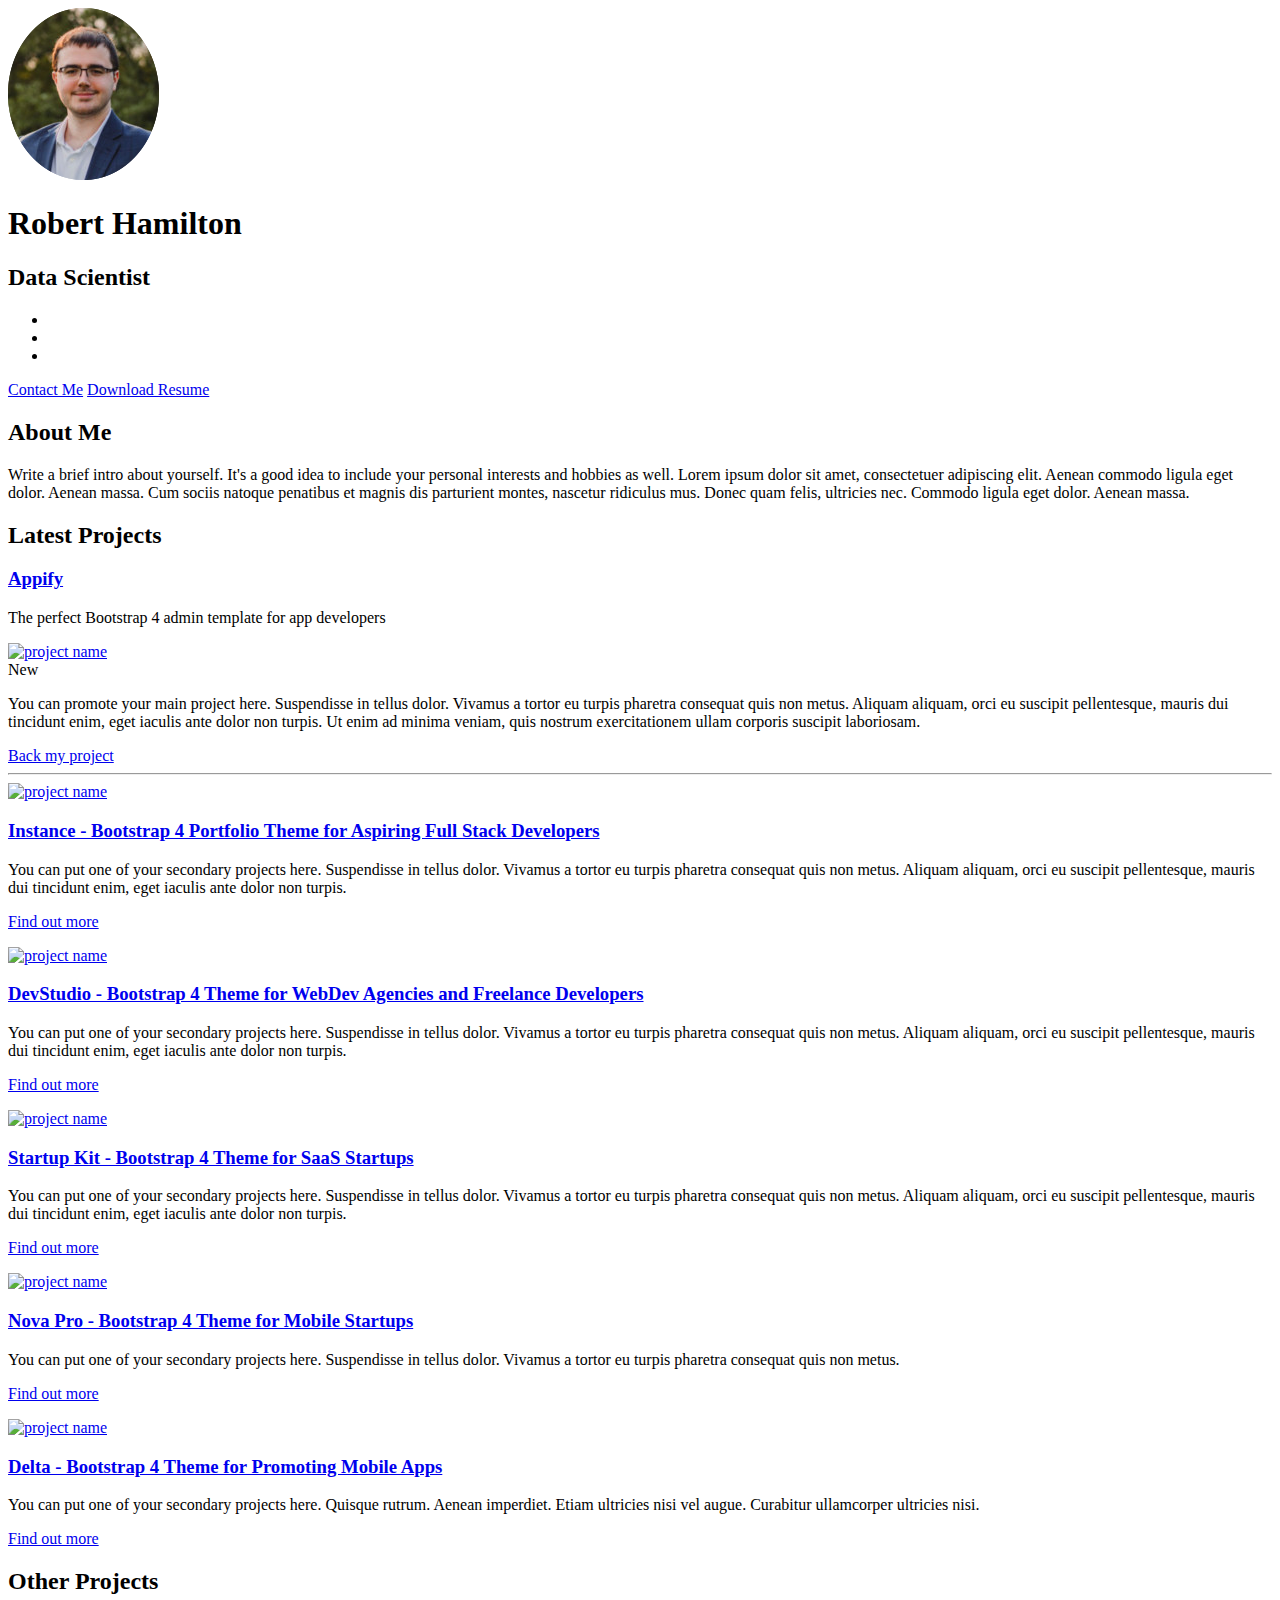
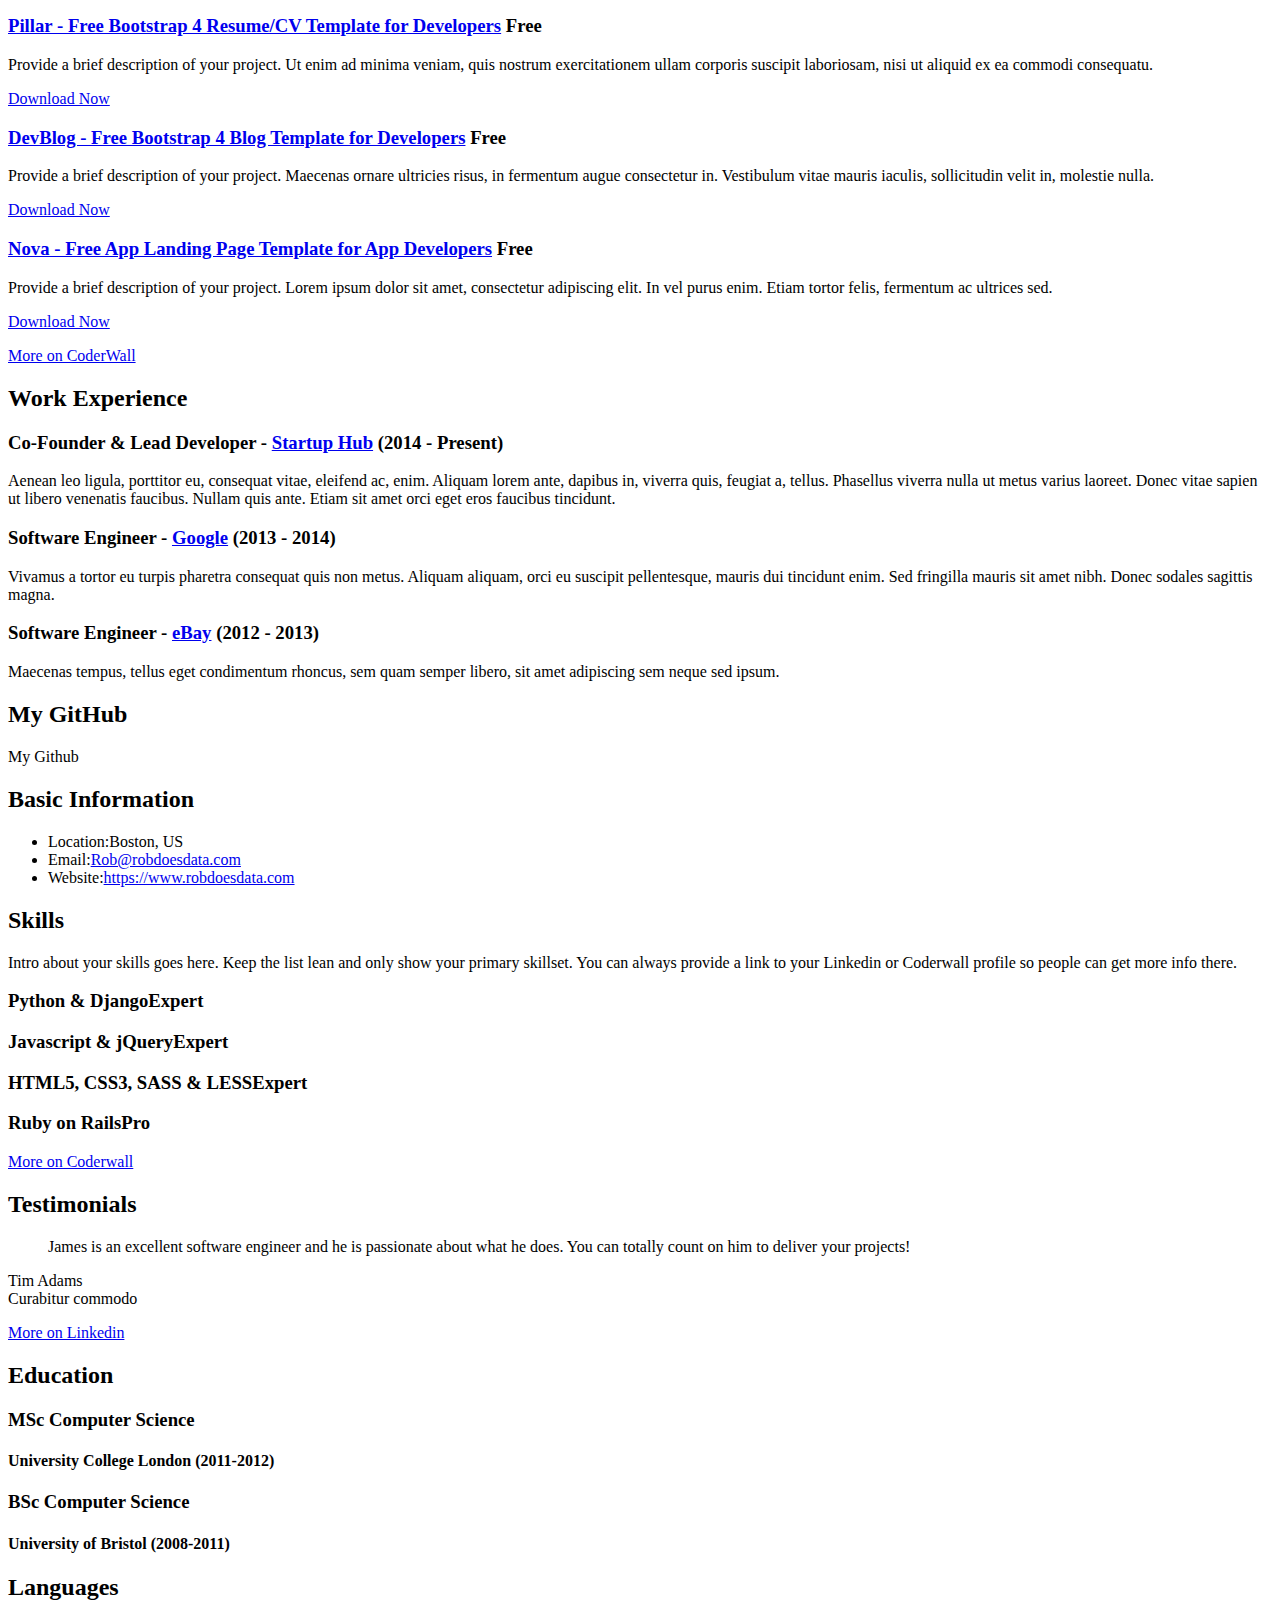
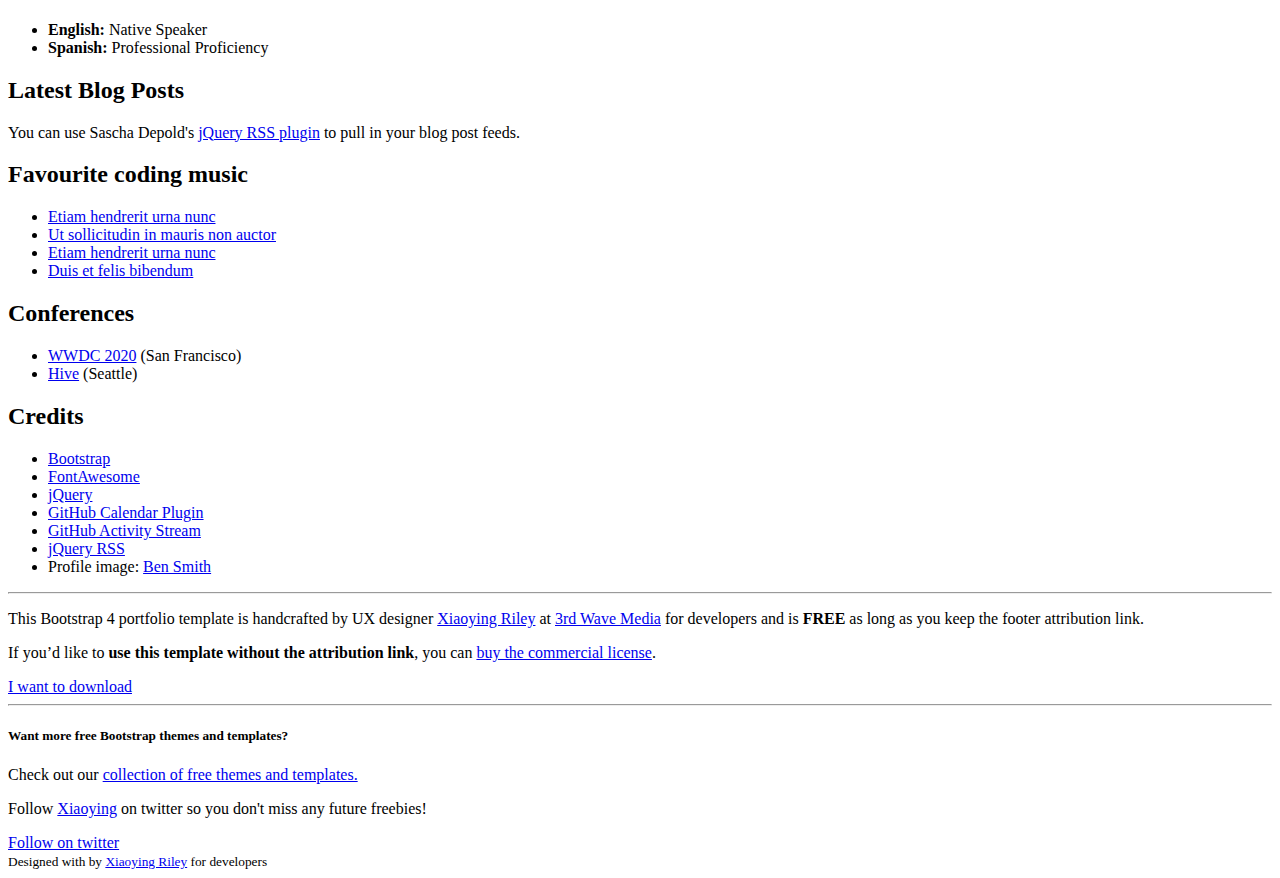
==== index.html @ 6a3f4479 "Initial Changes" ====
<!DOCTYPE html>
<html lang="en">
<head>
    <title>Rob Hamilton's Portfolio</title>
    <!-- Meta -->
    <meta charset="utf-8">
    <meta http-equiv="X-UA-Compatible" content="IE=edge">
    <meta name="viewport" content="width=device-width, initial-scale=1.0">
    <meta name="description" content="Bootstrap 4 Portfolio/Resume Theme for Developers">
    <meta name="author" content="Xiaoying Riley at 3rd Wave Media">    
    <link rel="shortcut icon" href="favicon.ico">  
    
    <link href='https://fonts.googleapis.com/css?family=Lato:300,400,300italic,400italic' rel='stylesheet' type='text/css'>
    <link href='https://fonts.googleapis.com/css?family=Montserrat:400,700' rel='stylesheet' type='text/css'> 
    
    <!-- FontAwesome JS -->
    <script defer src="assets/fontawesome/js/all.js"></script>
    
    <!-- Global CSS -->
    <link rel="stylesheet" href="assets/plugins/bootstrap/css/bootstrap.min.css">   
    
    <!-- github calendar css -->
    <link rel="stylesheet" href="assets/plugins/github-calendar/dist/github-calendar.css">
    <!-- github activity css -->    
    <link rel="stylesheet" href="https://cdnjs.cloudflare.com/ajax/libs/octicons/2.0.2/octicons.min.css">
    <link rel="stylesheet" href="assets/plugins/github-activity/github-activity-0.1.5.min.css">
    <link rel="stylesheet" href="https://cdnjs.cloudflare.com/ajax/libs/octicons/2.0.2/octicons.min.css">

    <script type="text/javascript" src="https://cdnjs.cloudflare.com/ajax/libs/mustache.js/0.7.2/mustache.min.js"></script>
    <script type="text/javascript" src="assets/plugins/github-activity/github-activity-0.1.5.min.js"></script>
    
    <!-- Theme CSS -->  
    <link id="theme-style" rel="stylesheet" href="assets/css/styles.css">
    
</head> 

<body>
    <!-- ******HEADER****** --> 
    <header class="header">
        <div class="container clearfix">                       
            <img class="profile-image img-fluid float-left" src="assets/images/profile.png" alt="Robert Hamilton" />
            <div class="profile-content float-left">
                <h1 class="name">Robert Hamilton</h1>
                <h2 class="desc">Data Scientist</h2>   
                <ul class="social list-inline">
                    <li class="list-inline-item"><a href="https://www.twitter.com/rob1ham"><i class="fab fa-twitter"></i></a></li>
                    <li class="list-inline-item"><a href="https://www.linkedin.com/in/rob1ham/"><i class="fab fa-linkedin-in"></i></a></li>
                    <li class="list-inline-item"><a href="https://github.com/Rob1Ham"><i class="fab fa-github-alt"></i></a></li>    
                    <!--<li class="list-inline-item"><a href="#"><i class="fab fa-stack-overflow"></i></a></li>   
                    <li class="list-inline-item last-item"><a href="#"><i class="fab fa-codepen"></i></a></li>     -->           
                </ul> 
            </div><!--//profile-->
            <a class="btn btn-cta-primary float-right" href="https://themes.3rdwavemedia.com/" target="_blank"><i class="fas fa-paper-plane"></i> Contact Me</a>              
            <a class="btn btn-cta-secondary btn-download float-right" href="https://themes.3rdwavemedia.com/bootstrap-templates/resume/free-bootstrap-portfolio-theme-for-web-developers/" target="_blank"><i class="fas fa-download"></i> Download Resume</a>
        </div><!--//container-->
    </header><!--//header-->
    
    <div class="container sections-wrapper">
        <div class="row">
            <div class="primary col-lg-8 col-12">
                <section class="about section">
                    <div class="section-inner">
                        <h2 class="heading">About Me</h2>
                        <div class="content">
                            <p>Write a brief intro about yourself. It's a good idea to include your personal interests and hobbies as well. Lorem ipsum dolor sit amet, consectetuer adipiscing elit. Aenean commodo ligula eget dolor. Aenean massa. Cum sociis natoque penatibus et magnis dis parturient montes, nascetur ridiculus mus. Donec quam felis, ultricies nec. Commodo ligula eget dolor. Aenean massa.</p>
                         
                        </div><!--//content-->
                    </div><!--//section-inner-->                 
                </section><!--//section-->
    
               <section class="latest section">
                    <div class="section-inner">
                        <h2 class="heading">Latest Projects</h2>
                        <div class="content">    
                                               
                            <div class="item featured text-center">
                                <h3 class="title"><a href="https://themes.3rdwavemedia.com/bootstrap-templates/product/appify-bootstrap-4-admin-template-for-app-developers/" target="_blank">Appify</a></h3>
                                <p class="summary">The perfect Bootstrap 4 admin template for app developers</p>
                                <div class="featured-image has-ribbon">
                                    <a href="https://themes.3rdwavemedia.com/bootstrap-templates/product/appify-bootstrap-4-admin-template-for-app-developers/" target="_blank">
                                    <img class="img-fluid project-image" src="assets/images/projects/project-featured.jpg" alt="project name" />
                                    </a>
                                    <div class="ribbon">
                                        <div class="text">New</div>
                                    </div>
                                </div>
                                    
                                <div class="desc text-left">                                    
                                    <p>You can promote your main project here. Suspendisse in tellus dolor. Vivamus a tortor eu turpis pharetra consequat quis non metus. Aliquam aliquam, orci eu suscipit pellentesque, mauris dui tincidunt enim, eget iaculis ante dolor non turpis. Ut enim ad minima veniam, quis nostrum exercitationem ullam corporis suscipit laboriosam.</p>
                                </div><!--//desc-->         
                                <a class="btn btn-cta-secondary" href="https://themes.3rdwavemedia.com/bootstrap-templates/startup/velocity-bootstrap-theme-for-startup-products/" target="_blank"><i class="fas fa-thumbs-up"></i> Back my project</a>                 
                            </div><!--//item-->
                            <hr class="divider" />
                            <div class="item row">
                                <a class="col-md-4 col-12" href="https://themes.3rdwavemedia.com/bootstrap-templates/resume/instance-bootstrap-portfolio-theme-for-developers/" target="_blank">
                                <img class="img-fluid project-image" src="assets/images/projects/project-1.png" alt="project name" />
                                </a>
                                <div class="desc col-md-8 col-12">
                                    <h3 class="title"><a href="https://themes.3rdwavemedia.com/bootstrap-templates/resume/instance-bootstrap-portfolio-theme-for-developers/" target="_blank">Instance - Bootstrap 4 Portfolio Theme for Aspiring Full Stack Developers</a></h3>
                                    <p class="mb-2">You can put one of your secondary projects here. Suspendisse in tellus dolor. Vivamus a tortor eu turpis pharetra consequat quis non metus. Aliquam aliquam, orci eu suscipit pellentesque, mauris dui tincidunt enim, eget iaculis ante dolor non turpis.</p>
                                    <p><a class="more-link" href="https://themes.3rdwavemedia.com/bootstrap-templates/resume/instance-bootstrap-portfolio-theme-for-developers/" target="_blank"><i class="fas fa-external-link-alt"></i>Find out more</a></p>
                                </div><!--//desc-->                          
                            </div><!--//item-->
                            
                            <div class="item row">
                                <a class="col-md-4 col-12" href="https://themes.3rdwavemedia.com/bootstrap-templates/startup/devstudio-bootstrap-theme-for-web-development-agencies-and-developers/" target="_blank">
                                <img class="img-fluid project-image" src="assets/images/projects/project-2.png" alt="project name" />
                                </a>
                                <div class="desc col-md-8 col-12">
                                    <h3 class="title"><a href="https://themes.3rdwavemedia.com/bootstrap-templates/startup/devstudio-bootstrap-theme-for-web-development-agencies-and-developers/" target="_blank">DevStudio - Bootstrap 4 Theme for WebDev Agencies and Freelance Developers</a></h3>
                                    <p class="mb-2">You can put one of your secondary projects here. Suspendisse in tellus dolor. Vivamus a tortor eu turpis pharetra consequat quis non metus. Aliquam aliquam, orci eu suscipit pellentesque, mauris dui tincidunt enim, eget iaculis ante dolor non turpis.</p>
                                    <p><a class="more-link" href="https://themes.3rdwavemedia.com/bootstrap-templates/startup/devstudio-bootstrap-theme-for-web-development-agencies-and-developers/" target="_blank"><i class="fas fa-external-link-alt"></i>Find out more</a></p>
                                </div><!--//desc-->                          
                            </div><!--//item-->
                            
                             <div class="item row">
                                <a class="col-md-4 col-12" href="https://themes.3rdwavemedia.com/bootstrap-templates/startup/startupkit-bootstrap-theme-for-saas-startups/" target="_blank">
                                <img class="img-fluid project-image" src="assets/images/projects/project-3.png" alt="project name" />
                                </a>
                                <div class="desc col-md-8 col-12">
                                    <h3 class="title"><a href="https://themes.3rdwavemedia.com/bootstrap-templates/startup/startupkit-bootstrap-theme-for-saas-startups/" target="_blank">Startup Kit - Bootstrap 4 Theme for SaaS Startups</a></h3>
                                    <p class="mb-2">You can put one of your secondary projects here. Suspendisse in tellus dolor. Vivamus a tortor eu turpis pharetra consequat quis non metus. Aliquam aliquam, orci eu suscipit pellentesque, mauris dui tincidunt enim, eget iaculis ante dolor non turpis.</p>
                                    <p><a class="more-link" href="https://themes.3rdwavemedia.com/bootstrap-templates/startup/startupkit-bootstrap-theme-for-saas-startups/" target="_blank"><i class="fas fa-external-link-alt"></i>Find out more</a></p>
                                </div><!--//desc-->                          
                            </div><!--//item-->
                            
                            <div class="item row">
                                <a class="col-md-4 col-12" href="https://themes.3rdwavemedia.com/bootstrap-templates/startup/bootstrap-template-for-mobile-apps-nova-pro/" target="_blank">
                                <img class="img-fluid project-image" src="assets/images/projects/project-4.png" alt="project name" />
                                </a>
                                <div class="desc col-md-8 col-12">
                                    <h3 class="title"><a href="https://themes.3rdwavemedia.com/bootstrap-templates/startup/bootstrap-template-for-mobile-apps-nova-pro/" target="_blank">Nova Pro - Bootstrap 4 Theme for Mobile Startups</a></h3>
                                    <p class="mb-2">You can put one of your secondary projects here. Suspendisse in tellus dolor. Vivamus a tortor eu turpis pharetra consequat quis non metus.</p>
                                    <p><a class="more-link" href="https://themes.3rdwavemedia.com/bootstrap-templates/startup/bootstrap-template-for-mobile-apps-nova-pro/" target="_blank"><i class="fas fa-external-link-alt"></i>Find out more</a></p>
                                </div><!--//desc-->                          
                            </div><!--//item-->                            
                            <div class="item row">
                                <a class="col-md-4 col-12" href="https://themes.3rdwavemedia.com/bootstrap-templates/startup/delta-bootstrap-theme-for-mobile-apps/" target="_blank">
                                <img class="img-fluid project-image" src="assets/images/projects/project-5.png" alt="project name" />
                                </a>
                                <div class="desc col-md-8 col-12">
                                    <h3 class="title"><a href="https://themes.3rdwavemedia.com/bootstrap-templates/startup/delta-bootstrap-theme-for-mobile-apps/" target="_blank">Delta - Bootstrap 4 Theme for Promoting Mobile Apps</a></h3>
                                    <p class="mb-2"> You can put one of your secondary projects here. Quisque rutrum. Aenean imperdiet. Etiam ultricies nisi vel augue. Curabitur ullamcorper ultricies nisi.</p>
                                    <p><a class="more-link" href="https://themes.3rdwavemedia.com/bootstrap-templates/startup/delta-bootstrap-theme-for-mobile-apps/" target="_blank"><i class="fas fa-external-link-alt"></i>Find out more</a></p>
                                </div><!--//desc-->                          
                            </div><!--//item-->
                            
                        </div><!--//content-->  
                    </div><!--//section-inner-->                
                </section><!--//section-->
                
                <section class="projects section">
                    <div class="section-inner">
                        <h2 class="heading">Other Projects</h2>
                        <div class="content">
                            <div class="item">
                                <h3 class="title"><a href="https://themes.3rdwavemedia.com/bootstrap-templates/resume/free-bootstrap4-resume-cv-template-for-developers-pillar/" target="_blank">Pillar - Free Bootstrap 4 Resume/CV Template for Developers</a> <span class="badge badge-theme">Free</span></h3>
                                <p class="summary">Provide a brief description of your project. Ut enim ad minima veniam, quis nostrum exercitationem ullam corporis suscipit laboriosam, nisi ut aliquid ex ea commodi consequatu.</p>
                                <p><a class="more-link" href="https://themes.3rdwavemedia.com/bootstrap-templates/resume/free-bootstrap4-resume-cv-template-for-developers-pillar/" target="_blank"><i class="fas fa-external-link-alt"></i>Download Now</a></p>
                            </div><!--//item-->
                            <div class="item">
                                <h3 class="title"><a href="https://themes.3rdwavemedia.com/bootstrap-templates/speciality/devblog-free-bootstrap-4-blog-template-for-developers/" target="_blank">DevBlog - Free Bootstrap 4 Blog Template for Developers</a> <span class="badge badge-theme">Free</span></h3>
                                <p class="summary">Provide a brief description of your project. Maecenas ornare ultricies risus, in fermentum augue consectetur in. Vestibulum vitae mauris iaculis, sollicitudin velit in, molestie nulla. </p>
                                <p><a class="more-link" href="https://themes.3rdwavemedia.com/bootstrap-templates/speciality/devblog-free-bootstrap-4-blog-template-for-developers/" target="_blank"><i class="fas fa-external-link-alt"></i>Download Now</a></p>
                            </div><!--//item-->
                            <div class="item">
                                <h3 class="title"><a href="https://themes.3rdwavemedia.com/bootstrap-templates/startup/nova-bootstrap-landing-page-template-for-mobile-apps/" target="_blank">Nova - Free App Landing Page Template for App Developers</a> <span class="badge badge-theme">Free</span></h3>
                                <p class="summary">Provide a brief description of your project. Lorem ipsum dolor sit amet, consectetur adipiscing elit. In vel purus enim. Etiam tortor felis, fermentum ac ultrices sed.</p>
                                <p><a class="more-link" href="https://themes.3rdwavemedia.com/bootstrap-templates/startup/nova-bootstrap-landing-page-template-for-mobile-apps/" target="_blank"><i class="fas fa-external-link-alt"></i>Download Now</a></p>
                            </div><!--//item-->
                            
                            <a class="btn btn-cta-secondary" href="#">More on CoderWall <i class="fas fa-chevron-right"></i></a>
                            
                        </div><!--//content-->  
                    </div><!--//section-inner-->                 
                </section><!--//section-->
                
                <section class="experience section">
                    <div class="section-inner">
                        <h2 class="heading">Work Experience</h2>
                        <div class="content">
                            <div class="item">
                                <h3 class="title">Co-Founder & Lead Developer - <span class="place"><a href="#">Startup Hub</a></span> <span class="year">(2014 - Present)</span></h3>
                                <p>Aenean leo ligula, porttitor eu, consequat vitae, eleifend ac, enim. Aliquam lorem ante, dapibus in, viverra quis, feugiat a, tellus. Phasellus viverra nulla ut metus varius laoreet. Donec vitae sapien ut libero venenatis faucibus. Nullam quis ante. Etiam sit amet orci eget eros faucibus tincidunt.</p>
                            </div><!--//item-->
                            <div class="item">
                                <h3 class="title">Software Engineer - <span class="place"><a href="#">Google</a></span> <span class="year">(2013 - 2014)</span></h3>
                                <p>Vivamus a tortor eu turpis pharetra consequat quis non metus. Aliquam aliquam, orci eu suscipit pellentesque, mauris dui tincidunt enim. Sed fringilla mauris sit amet nibh. Donec sodales sagittis magna.</p>
                            </div><!--//item-->
                            
                            <div class="item">
                                <h3 class="title">Software Engineer - <span class="place"><a href="#">eBay</a></span> <span class="year">(2012 - 2013)</span></h3>
                                <p>Maecenas tempus, tellus eget condimentum rhoncus, sem quam semper libero, sit amet adipiscing sem neque sed ipsum.</p>
                            </div><!--//item-->
                            
                        </div><!--//content-->  
                    </div><!--//section-inner-->                 
                </section><!--//section-->
                <section class="github section">
                    <div class="section-inner">
                        <h2 class="heading">My GitHub</h2>
                        <p>My Github 
                        
                        <div id="github-graph" class="github-graph">

                        </div><!--//github-graph-->

                        <div id="ghfeed" class="ghfeed">
                        </div><!--//ghfeed-->
                        
                    </div><!--//secton-inner-->
                </section><!--//section-->
            </div><!--//primary-->
            <div class="secondary col-lg-4 col-12">
                 <aside class="info aside section">
                    <div class="section-inner">
                        <h2 class="heading sr-only">Basic Information</h2>
                        <div class="content">
                            <ul class="list-unstyled">
                                <li><i class="fas fa-map-marker-alt"></i><span class="sr-only">Location:</span>Boston, US</li>
                                <li><i class="fas fa-envelope"></i><span class="sr-only">Email:</span><a href="Rob@robdoesdata.com">Rob@robdoesdata.com</a></li>
                                <li><i class="fas fa-link"></i><span class="sr-only">Website:</span><a href="https://www.robdoesdata.com">https://www.robdoesdata.com</a></li>
                            </ul>
                        </div><!--//content-->  
                    </div><!--//section-inner-->                 
                </aside><!--//aside-->
                
                <aside class="skills aside section">
                    <div class="section-inner">
                        <h2 class="heading">Skills</h2>
                        <div class="content">
                            <p class="intro">
                                Intro about your skills goes here. Keep the list lean and only show your primary skillset. You can always provide a link to your Linkedin or Coderwall profile so people can get more info there.</p>
                            
                            <div class="skillset">
                               
                                <div class="item">
                                    <h3 class="level-title">Python &amp; Django<span class="level-label" data-toggle="tooltip" data-placement="left" data-animation="true" title="You can use the tooltip to explain more about your skill level..."><i class="fas fa-info-circle"></i>Expert</span></h3>
                                    <div class="level-bar">
                                        <div class="level-bar-inner" data-level="96%">
                                        </div>                                      
                                    </div><!--//level-bar-->                                 
                                </div><!--//item-->
                                
                                <div class="item">
                                    <h3 class="level-title">Javascript &amp; jQuery<span class="level-label" data-toggle="tooltip" data-placement="left" data-animation="true" title="You can use the tooltip to explain more about your skill level..."><i class="fas fa-info-circle"></i>Expert</span></h3>
                                    <div class="level-bar">
                                        <div class="level-bar-inner" data-level="96%">
                                        </div>                                      
                                    </div><!--//level-bar-->                                 
                                </div><!--//item-->
                                
                                <div class="item">
                                    <h3 class="level-title">HTML5, CSS3, SASS &amp; LESS<span class="level-label" data-toggle="tooltip" data-placement="left" data-animation="true" title="You can use the tooltip to explain more about your skill level..."><i class="fas fa-info-circle"></i>Expert</span></h3>
                                    <div class="level-bar">
                                        <div class="level-bar-inner" data-level="96%">
                                        </div>                                      
                                    </div><!--//level-bar-->                                 
                                </div><!--//item-->
                                
                                <div class="item">
                                    <h3 class="level-title">Ruby on Rails<span class="level-label" data-toggle="tooltip" data-placement="left" data-animation="true" title="You can use the tooltip to explain more about your skill level..."><i class="fas fa-info-circle"></i>Pro</span></h3>
                                    <div class="level-bar">
                                        <div class="level-bar-inner" data-level="85%">
                                        </div>                                      
                                    </div><!--//level-bar-->                                 
                                </div><!--//item-->
                                
                                <p><a class="more-link" href="#"><i class="fas fa-external-link-alt"></i>More on Coderwall</a></p> 
                            </div>              
                        </div><!--//content-->  
                    </div><!--//section-inner-->                 
                </aside><!--//section-->
                
                <aside class="testimonials aside section">
                    <div class="section-inner">
                        <h2 class="heading">Testimonials</h2>
                        <div class="content">
                            <div class="item">
                                <blockquote class="quote">                                  
                                    <p><i class="fas fa-quote-left"></i>James is an excellent software engineer and he is passionate about what he does. You can totally count on him to deliver your projects!</p>
                                </blockquote>                
                                <p class="source"><span class="name">Tim Adams</span><br /><span class="title">Curabitur commodo</span></p>                                                             
                            </div><!--//item-->
                            
                            <p><a class="more-link" href="#"><i class="fas fa-external-link-alt"></i>More on Linkedin</a></p> 
                            
                        </div><!--//content-->
                    </div><!--//section-inner-->
                </aside><!--//section-->
                
                <aside class="education aside section">
                    <div class="section-inner">
                        <h2 class="heading">Education</h2>
                        <div class="content">
                            <div class="item">                      
                                <h3 class="title"><i class="fas fa-graduation-cap"></i> MSc Computer Science</h3>
                                <h4 class="university">University College London <span class="year">(2011-2012)</span></h4>
                            </div><!--//item-->
                            <div class="item">
                                <h3 class="title"><i class="fas fa-graduation-cap"></i> BSc Computer Science</h3>
                                <h4 class="university">University of Bristol <span class="year">(2008-2011)</span></h4>
                            </div><!--//item-->
                        </div><!--//content-->
                    </div><!--//section-inner-->
                </aside><!--//section-->
                            
                <aside class="languages aside section">
                    <div class="section-inner">
                        <h2 class="heading">Languages</h2>
                        <div class="content">
                            <ul class="list-unstyled">
                                <li class="item">
                                    <span class="title"><strong>English:</strong></span>
                                    <span class="level">Native Speaker <br class="visible-xs"/><i class="fas fa-star"></i> <i class="fas fa-star"></i> <i class="fas fa-star"></i> <i class="fas fa-star"></i> <i class="fas fa-star"></i> </span>
                                </li><!--//item-->
                                <li class="item">
                                    <span class="title"><strong>Spanish:</strong></span>
                                    <span class="level">Professional Proficiency <br class="visible-sm visible-xs"/><i class="fas fa-star"></i> <i class="fas fa-star"></i> <i class="fas fa-star"></i> <i class="fas fa-star-half"></i></span>
                                </li><!--//item-->
                            </ul>
                        </div><!--//content-->
                    </div><!--//section-inner-->
                </aside><!--//section-->
                
                <aside class="blog aside section">
                    <div class="section-inner">
                        <h2 class="heading">Latest Blog Posts</h2>
                        <p>You can use Sascha Depold's <a href="https://github.com/sdepold/jquery-rss" target="_blank">jQuery RSS plugin</a> to pull in your blog post feeds.</p>
                        <div id="rss-feeds" class="content">

                        </div><!--//content-->
                    </div><!--//section-inner-->
                </aside><!--//section-->
                
                <aside class="list music aside section">
                    <div class="section-inner">
                        <h2 class="heading">Favourite coding music</h2>
                        <div class="content">
                            <ul class="list-unstyled">
                                <li><i class="fas fa-headphones"></i> <a href="#">Etiam hendrerit urna nunc</a></li>
                                <li><i class="fas fa-headphones"></i> <a href="#">Ut sollicitudin in mauris non auctor</a></li>
                                <li><i class="fas fa-headphones"></i> <a href="#">Etiam hendrerit urna nunc</a></li>
                                <li><i class="fas fa-headphones"></i> <a href="#">Duis et felis bibendum</a></li>
                            </ul>
                        </div><!--//content-->
                    </div><!--//section-inner-->
                </aside><!--//section-->
                
                <aside class="list conferences aside section">
                    <div class="section-inner">
                        <h2 class="heading">Conferences</h2>
                        <div class="content">
                            <ul class="list-unstyled">
                                <li><i class="far fa-calendar-alt"></i> <a href="#" target="_blank">WWDC 2020</a> (San Francisco)</li>
                                <li><i class="far fa-calendar-alt"></i> <a href="#">Hive</a> (Seattle)</li>
                            </ul>
                        </div><!--//content-->
                    </div><!--//section-inner-->
                </aside><!--//section-->
                
                <aside class="credits aside section">
                    <div class="section-inner">
                        <h2 class="heading">Credits</h2>
                        <div class="content">
                            <ul class="list-unstyled pb-2">
                                <li><a href="https://getbootstrap.com/" target="_blank"><i class="fas fa-external-link-alt"></i>Bootstrap</a></li>
                                <li><a href="https://fortawesome.github.io/Font-Awesome/" target="_blank"><i class="fas fa-external-link-alt"></i>FontAwesome</a></li>
                                <li><a href="https://jquery.com/" target="_blank"><i class="fas fa-external-link-alt"></i>jQuery</a></li>
                                <li><a href="https://github.com/IonicaBizau/github-calendar" target="_blank"><i class="fas fa-external-link-alt"></i>GitHub Calendar Plugin</a></li>
                                
                                <li><a href="https://caseyscarborough.com/projects/github-activity/" target="_blank"><i class="fas fa-external-link-alt"></i>GitHub Activity Stream</a></li>
                                
                                <li><a href="https://github.com/sdepold/jquery-rss" target="_blank"><i class="fas fa-external-link-alt"></i>jQuery RSS</a></li>
                                
                                <li>Profile image: <a href="https://www.flickr.com/photos/dotbenjamin/2577394151" target="_blank">Ben Smith</a></li>
                            </ul>
                            
                            <hr/>
                            
                             <p class="pt-2">This Bootstrap 4 portfolio template is handcrafted by UX designer <a href="https://twitter.com/3rdwave_themes" target="_blank">Xiaoying Riley</a> at <a href="https://themes.3rdwavemedia.com/" target="_blank">3rd Wave Media</a> for developers and is <strong>FREE</strong> as long as you keep the footer attribution link.</p>
                             <p>If you’d like to <strong>use this template without the attribution link</strong>, you can <a href="https://themes.3rdwavemedia.com/bootstrap-templates/resume/free-bootstrap-portfolio-theme-for-web-developers/" target="_blank">buy the commercial license</a>.</p>
                             
                             <a class="btn btn-cta-primary btn-download" href="https://themes.3rdwavemedia.com/bootstrap-templates/resume/free-bootstrap-portfolio-theme-for-web-developers/" target="_blank"><i class="fas fa-download"></i> I want to download</a>
                            <hr/>
                            <h5 class="subheading pt-3">Want more free Bootstrap themes and templates?</h5>
                            <p>Check out our <a href="https://themes.3rdwavemedia.com/bootstrap-templates/free/">collection of free themes and templates.</a></p>
                            <p>Follow <a href="https://twitter.com/3rdwave_themes" target="_blank">Xiaoying</a> on twitter so you don't miss any future freebies!</p> 
                            
                            <a class="btn btn-cta-secondary btn-follow" href="https://twitter.com/3rdwave_themes" target="_blank"><i class="fab fa-twitter"></i> Follow on twitter</a>
                            
                        </div><!--//content-->
                    </div><!--//section-inner-->
                </aside><!--//section-->
              
            </div><!--//secondary-->    
        </div><!--//row-->
    </div><!--//masonry-->
    
    <!-- ******FOOTER****** --> 
    <footer class="footer">
        <div class="container text-center">
                <!--/* This template is free as long as you keep the attribution link below. Thank you for your support. :) If you'd like to use the template without the attribution, you can buy the commercial license via our website: themes.3rdwavemedia.com */-->
                <small class="copyright">Designed with <i class="fas fa-heart"></i> by <a href="https://themes.3rdwavemedia.com" target="_blank">Xiaoying Riley</a> for developers</small>
        </div><!--//container-->
    </footer><!--//footer-->
 
    <!-- Javascript -->          
    <script type="text/javascript" src="assets/plugins/jquery-3.4.1.min.js"></script>
    <script type="text/javascript" src="assets/plugins/popper.min.js"></script> 
    <script type="text/javascript" src="assets/plugins/bootstrap/js/bootstrap.min.js"></script>    
    <script type="text/javascript" src="assets/plugins/jquery-rss/dist/jquery.rss.min.js"></script> 
    <!-- github calendar plugin -->
    <script type="text/javascript" src="assets/plugins/github-calendar/dist/github-calendar.min.js"></script>
    <!-- github activity plugin -->
    <script type="text/javascript" src="https://cdnjs.cloudflare.com/ajax/libs/mustache.js/0.7.2/mustache.min.js"></script>
    <script type="text/javascript" src="assets/plugins/github-activity/github-activity-0.1.5.min.js"></script>
    <!-- custom js -->
    <script type="text/javascript" src="assets/js/main.js"></script>            
</body>
</html>
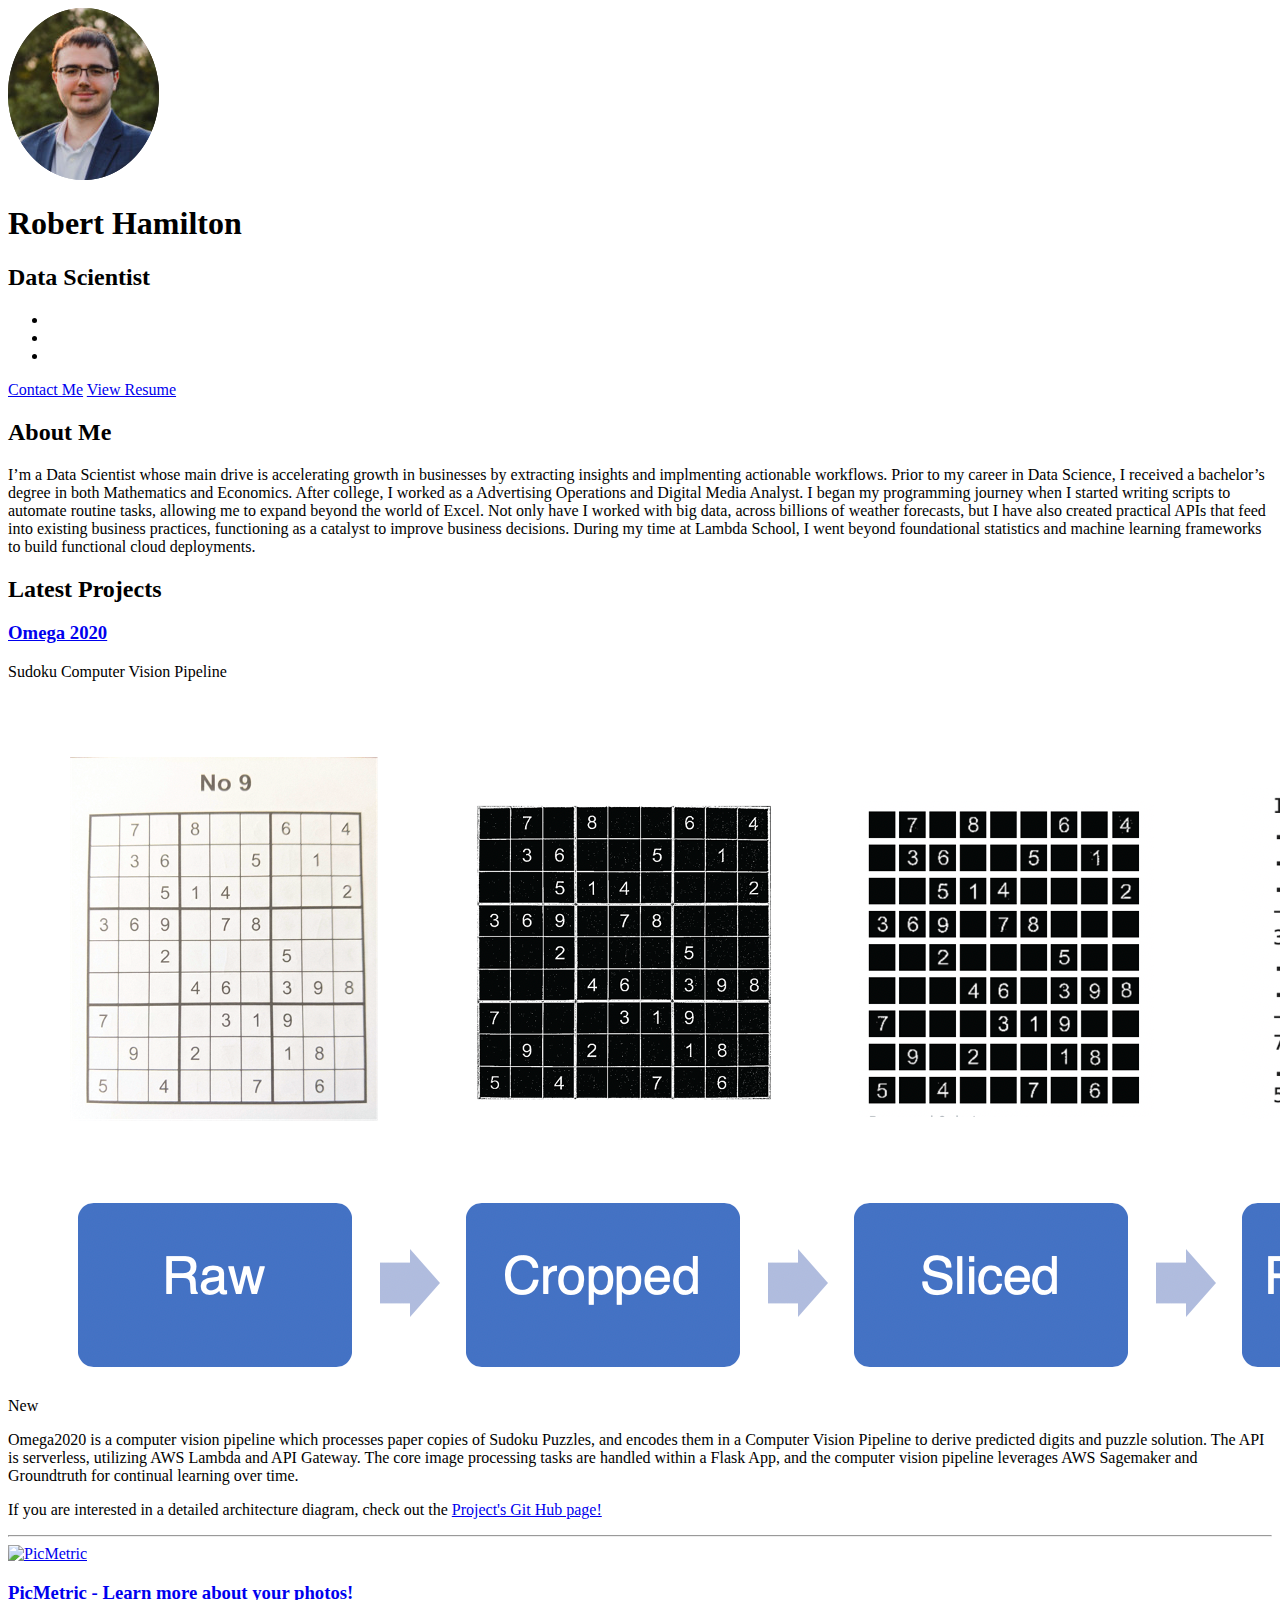
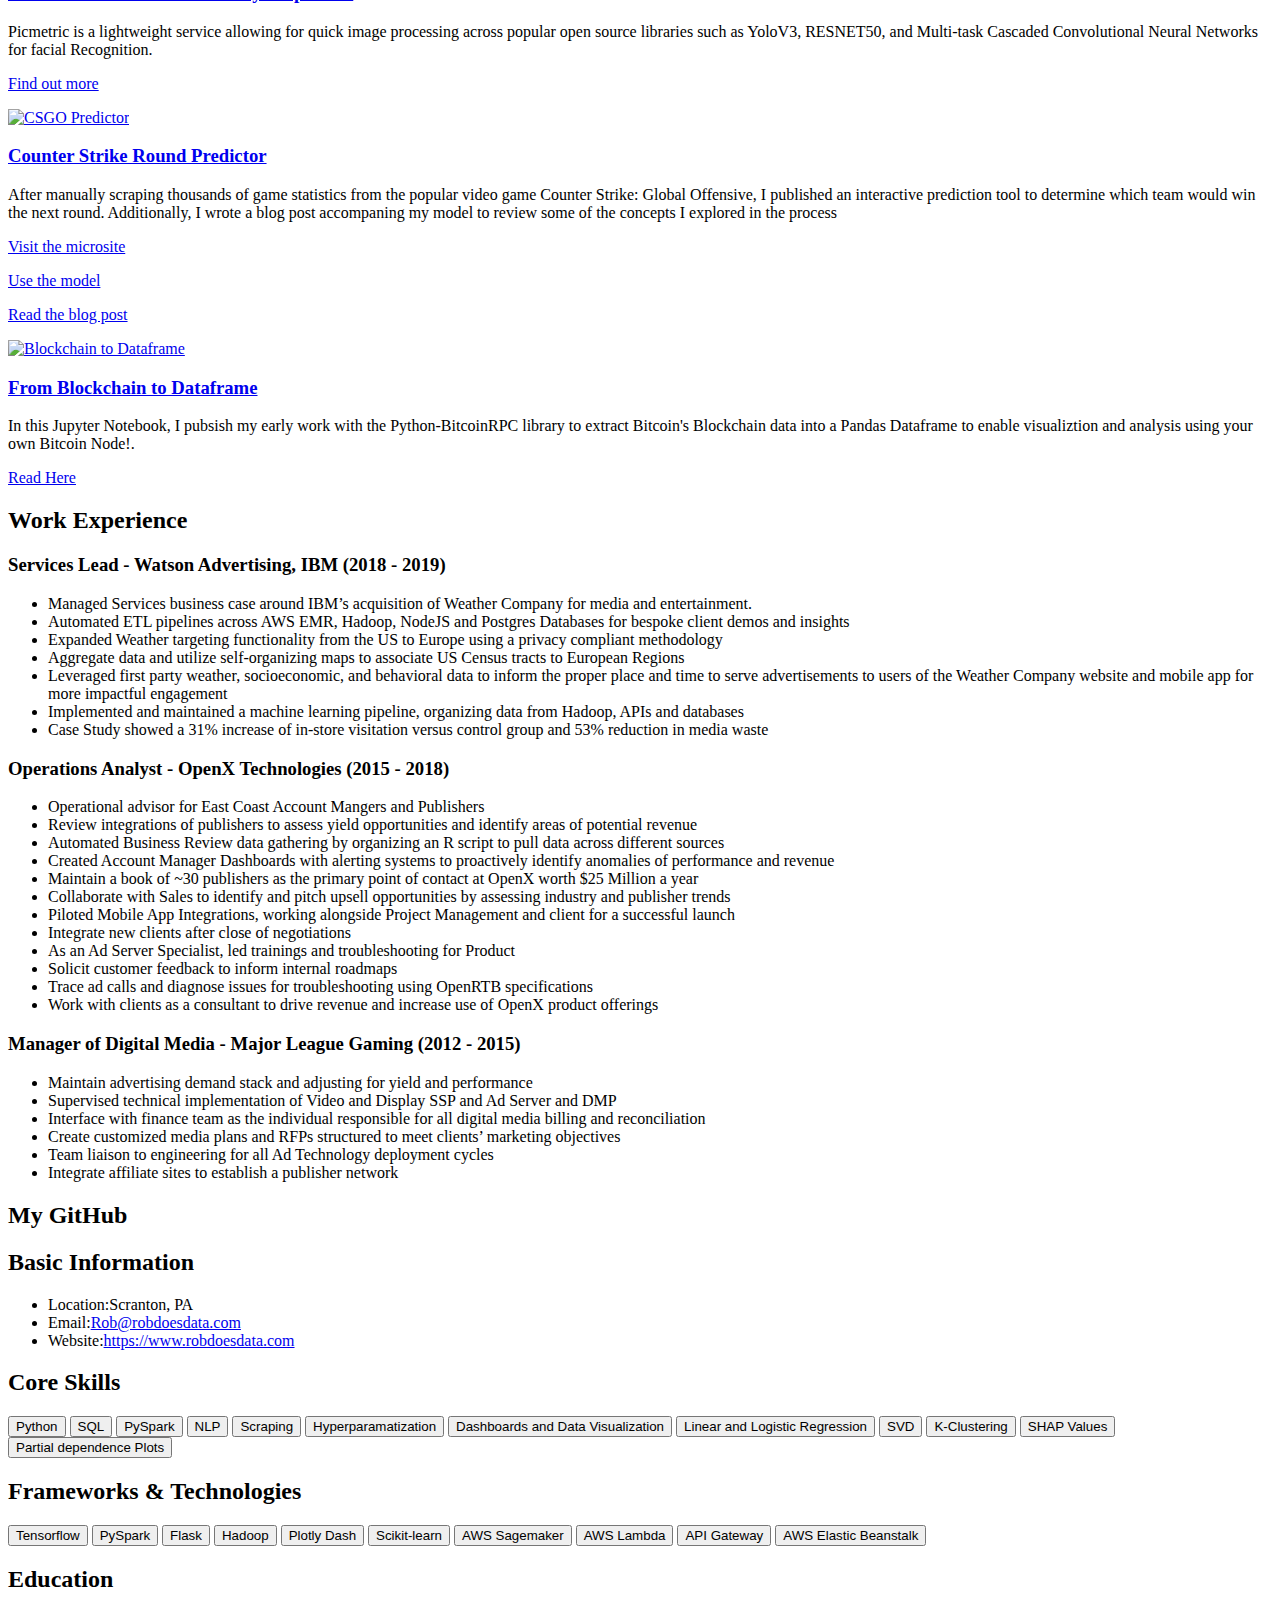
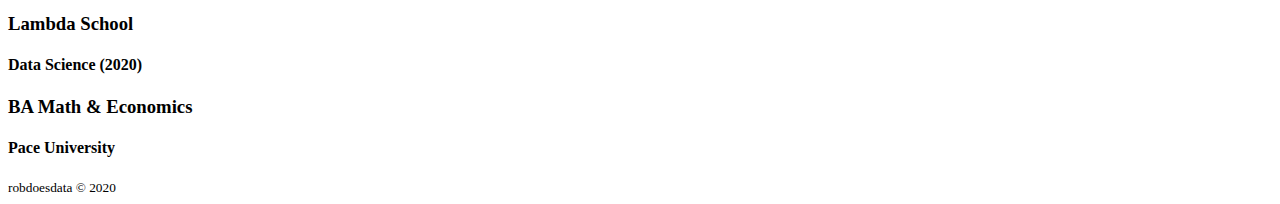
==== commit 301333d0: "Version 1.0" ====
--- a/index.html
+++ b/index.html
@@ -6,34 +6,36 @@
     <meta charset="utf-8">
     <meta http-equiv="X-UA-Compatible" content="IE=edge">
     <meta name="viewport" content="width=device-width, initial-scale=1.0">
-    <meta name="description" content="Bootstrap 4 Portfolio/Resume Theme for Developers">
+    <meta name="description" content="Rob Hamilton's Portfolio Website">
     <meta name="author" content="Xiaoying Riley at 3rd Wave Media">    
     <link rel="shortcut icon" href="favicon.ico">  
     
+
     <link href='https://fonts.googleapis.com/css?family=Lato:300,400,300italic,400italic' rel='stylesheet' type='text/css'>
-    <link href='https://fonts.googleapis.com/css?family=Montserrat:400,700' rel='stylesheet' type='text/css'> 
-    
+    <link href='https://fonts.googleapis.com/css?family=Montserrat:400,700' rel='stylesheet' type='text/css'>
+
     <!-- FontAwesome JS -->
     <script defer src="assets/fontawesome/js/all.js"></script>
-    
+
     <!-- Global CSS -->
-    <link rel="stylesheet" href="assets/plugins/bootstrap/css/bootstrap.min.css">   
-    
+    <link rel="stylesheet" href="assets/plugins/bootstrap/css/bootstrap.min.css">
+
     <!-- github calendar css -->
     <link rel="stylesheet" href="assets/plugins/github-calendar/dist/github-calendar.css">
-    <!-- github activity css -->    
-    <link rel="stylesheet" href="https://cdnjs.cloudflare.com/ajax/libs/octicons/2.0.2/octicons.min.css">
+    <!-- github activity css -->
+    <link rel="stylesheet" href="//cdnjs.cloudflare.com/ajax/libs/octicons/2.0.2/octicons.min.css">
     <link rel="stylesheet" href="assets/plugins/github-activity/github-activity-0.1.5.min.css">
-    <link rel="stylesheet" href="https://cdnjs.cloudflare.com/ajax/libs/octicons/2.0.2/octicons.min.css">
-
-    <script type="text/javascript" src="https://cdnjs.cloudflare.com/ajax/libs/mustache.js/0.7.2/mustache.min.js"></script>
-    <script type="text/javascript" src="assets/plugins/github-activity/github-activity-0.1.5.min.js"></script>
-    
-    <!-- Theme CSS -->  
+
+    <!-- Theme CSS -->
     <link id="theme-style" rel="stylesheet" href="assets/css/styles.css">
-    
-</head> 
-
+
+
+
+    <!-- MUSTACHE JS-->
+    <script type="text/javascript">
+    (function(root,factory){if(typeof exports==="object"&&exports){module.exports=factory}else if(typeof define==="function"&&define.amd){define(factory)}else{root.Mustache=factory}})(this,function(){var exports={};exports.name="mustache.js";exports.version="0.7.2";exports.tags=["{{","}}"];exports.Scanner=Scanner;exports.Context=Context;exports.Writer=Writer;var whiteRe=/\s*/;var spaceRe=/\s+/;var nonSpaceRe=/\S/;var eqRe=/\s*=/;var curlyRe=/\s*\}/;var tagRe=/#|\^|\/|>|\{|&|=|!/;function testRe(re,string){return RegExp.prototype.test.call(re,string)}function isWhitespace(string){return!testRe(nonSpaceRe,string)}var isArray=Array.isArray||function(obj){return Object.prototype.toString.call(obj)==="[object Array]"};function escapeRe(string){return string.replace(/[\-\[\]{}()*+?.,\\\^$|#\s]/g,"\\$&")}var entityMap={"&":"&amp;","<":"&lt;",">":"&gt;",'"':"&quot;","'":"&#39;","/":"&#x2F;"};function escapeHtml(string){return String(string).replace(/[&<>"'\/]/g,function(s){return entityMap[s]})}exports.escape=escapeHtml;function Scanner(string){this.string=string;this.tail=string;this.pos=0}Scanner.prototype.eos=function(){return this.tail===""};Scanner.prototype.scan=function(re){var match=this.tail.match(re);if(match&&match.index===0){this.tail=this.tail.substring(match[0].length);this.pos+=match[0].length;return match[0]}return""};Scanner.prototype.scanUntil=function(re){var match,pos=this.tail.search(re);switch(pos){case-1:match=this.tail;this.pos+=this.tail.length;this.tail="";break;case 0:match="";break;default:match=this.tail.substring(0,pos);this.tail=this.tail.substring(pos);this.pos+=pos}return match};function Context(view,parent){this.view=view;this.parent=parent;this.clearCache()}Context.make=function(view){return view instanceof Context?view:new Context(view)};Context.prototype.clearCache=function(){this._cache={}};Context.prototype.push=function(view){return new Context(view,this)};Context.prototype.lookup=function(name){var value=this._cache[name];if(!value){if(name==="."){value=this.view}else{var context=this;while(context){if(name.indexOf(".")>0){var names=name.split("."),i=0;value=context.view;while(value&&i<names.length){value=value[names[i++]]}}else{value=context.view[name]}if(value!=null){break}context=context.parent}}this._cache[name]=value}if(typeof value==="function"){value=value.call(this.view)}return value};function Writer(){this.clearCache()}Writer.prototype.clearCache=function(){this._cache={};this._partialCache={}};Writer.prototype.compile=function(template,tags){var fn=this._cache[template];if(!fn){var tokens=exports.parse(template,tags);fn=this._cache[template]=this.compileTokens(tokens,template)}return fn};Writer.prototype.compilePartial=function(name,template,tags){var fn=this.compile(template,tags);this._partialCache[name]=fn;return fn};Writer.prototype.compileTokens=function(tokens,template){var fn=compileTokens(tokens);var self=this;return function(view,partials){if(partials){if(typeof partials==="function"){self._loadPartial=partials}else{for(var name in partials){self.compilePartial(name,partials[name])}}}return fn(self,Context.make(view),template)}};Writer.prototype.render=function(template,view,partials){return this.compile(template)(view,partials)};Writer.prototype._section=function(name,context,text,callback){var value=context.lookup(name);switch(typeof value){case"object":if(isArray(value)){var buffer="";for(var i=0,len=value.length;i<len;++i){buffer+=callback(this,context.push(value[i]))}return buffer}return value?callback(this,context.push(value)):"";case"function":var self=this;var scopedRender=function(template){return self.render(template,context)};var result=value.call(context.view,text,scopedRender);return result!=null?result:"";default:if(value){return callback(this,context)}}return""};Writer.prototype._inverted=function(name,context,callback){var value=context.lookup(name);if(!value||isArray(value)&&value.length===0){return callback(this,context)}return""};Writer.prototype._partial=function(name,context){if(!(name in this._partialCache)&&this._loadPartial){this.compilePartial(name,this._loadPartial(name))}var fn=this._partialCache[name];return fn?fn(context):""};Writer.prototype._name=function(name,context){var value=context.lookup(name);if(typeof value==="function"){value=value.call(context.view)}return value==null?"":String(value)};Writer.prototype._escaped=function(name,context){return exports.escape(this._name(name,context))};function compileTokens(tokens){var subRenders={};function subRender(i,tokens,template){if(!subRenders[i]){var fn=compileTokens(tokens);subRenders[i]=function(writer,context){return fn(writer,context,template)}}return subRenders[i]}return function(writer,context,template){var buffer="";var token,sectionText;for(var i=0,len=tokens.length;i<len;++i){token=tokens[i];switch(token[0]){case"#":sectionText=template.slice(token[3],token[5]);buffer+=writer._section(token[1],context,sectionText,subRender(i,token[4],template));break;case"^":buffer+=writer._inverted(token[1],context,subRender(i,token[4],template));break;case">":buffer+=writer._partial(token[1],context);break;case"&":buffer+=writer._name(token[1],context);break;case"name":buffer+=writer._escaped(token[1],context);break;case"text":buffer+=token[1];break}}return buffer}}function nestTokens(tokens){var tree=[];var collector=tree;var sections=[];var token;for(var i=0,len=tokens.length;i<len;++i){token=tokens[i];switch(token[0]){case"#":case"^":sections.push(token);collector.push(token);collector=token[4]=[];break;case"/":var section=sections.pop();section[5]=token[2];collector=sections.length>0?sections[sections.length-1][4]:tree;break;default:collector.push(token)}}return tree}function squashTokens(tokens){var squashedTokens=[];var token,lastToken;for(var i=0,len=tokens.length;i<len;++i){token=tokens[i];if(token[0]==="text"&&lastToken&&lastToken[0]==="text"){lastToken[1]+=token[1];lastToken[3]=token[3]}else{lastToken=token;squashedTokens.push(token)}}return squashedTokens}function escapeTags(tags){return[new RegExp(escapeRe(tags[0])+"\\s*"),new RegExp("\\s*"+escapeRe(tags[1]))]}exports.parse=function(template,tags){template=template||"";tags=tags||exports.tags;if(typeof tags==="string")tags=tags.split(spaceRe);if(tags.length!==2){throw new Error("Invalid tags: "+tags.join(", "))}var tagRes=escapeTags(tags);var scanner=new Scanner(template);var sections=[];var tokens=[];var spaces=[];var hasTag=false;var nonSpace=false;function stripSpace(){if(hasTag&&!nonSpace){while(spaces.length){tokens.splice(spaces.pop(),1)}}else{spaces=[]}hasTag=false;nonSpace=false}var start,type,value,chr;while(!scanner.eos()){start=scanner.pos;value=scanner.scanUntil(tagRes[0]);if(value){for(var i=0,len=value.length;i<len;++i){chr=value.charAt(i);if(isWhitespace(chr)){spaces.push(tokens.length)}else{nonSpace=true}tokens.push(["text",chr,start,start+1]);start+=1;if(chr==="\n"){stripSpace()}}}start=scanner.pos;if(!scanner.scan(tagRes[0])){break}hasTag=true;type=scanner.scan(tagRe)||"name";scanner.scan(whiteRe);if(type==="="){value=scanner.scanUntil(eqRe);scanner.scan(eqRe);scanner.scanUntil(tagRes[1])}else if(type==="{"){var closeRe=new RegExp("\\s*"+escapeRe("}"+tags[1]));value=scanner.scanUntil(closeRe);scanner.scan(curlyRe);scanner.scanUntil(tagRes[1]);type="&"}else{value=scanner.scanUntil(tagRes[1])}if(!scanner.scan(tagRes[1])){throw new Error("Unclosed tag at "+scanner.pos)}if(type==="/"){if(sections.length===0){throw new Error('Unopened section "'+value+'" at '+start)}var section=sections.pop();if(section[1]!==value){throw new Error('Unclosed section "'+section[1]+'" at '+start)}}var token=[type,value,start,scanner.pos];tokens.push(token);if(type==="#"||type==="^"){sections.push(token)}else if(type==="name"||type==="{"||type==="&"){nonSpace=true}else if(type==="="){tags=value.split(spaceRe);if(tags.length!==2){throw new Error("Invalid tags at "+start+": "+tags.join(", "))}tagRes=escapeTags(tags)}}var section=sections.pop();if(section){throw new Error('Unclosed section "'+section[1]+'" at '+scanner.pos)}return nestTokens(squashTokens(tokens))};var _writer=new Writer;exports.clearCache=function(){return _writer.clearCache()};exports.compile=function(template,tags){return _writer.compile(template,tags)};exports.compilePartial=function(name,template,tags){return _writer.compilePartial(name,template,tags)};exports.compileTokens=function(tokens,template){return _writer.compileTokens(tokens,template)};exports.render=function(template,view,partials){return _writer.render(template,view,partials)};exports.to_html=function(template,view,partials,send){var result=exports.render(template,view,partials);if(typeof send==="function"){send(result)}else{return result}};return exports}());
+    </script>
+</head>
 <body>
     <!-- ******HEADER****** --> 
     <header class="header">
@@ -50,8 +52,8 @@
                     <li class="list-inline-item last-item"><a href="#"><i class="fab fa-codepen"></i></a></li>     -->           
                 </ul> 
             </div><!--//profile-->
-            <a class="btn btn-cta-primary float-right" href="https://themes.3rdwavemedia.com/" target="_blank"><i class="fas fa-paper-plane"></i> Contact Me</a>              
-            <a class="btn btn-cta-secondary btn-download float-right" href="https://themes.3rdwavemedia.com/bootstrap-templates/resume/free-bootstrap-portfolio-theme-for-web-developers/" target="_blank"><i class="fas fa-download"></i> Download Resume</a>
+            <a class="btn btn-cta-primary float-right" href="mailto:rob@robdoesdata.com?Subject=Hello!" target="_top"><i class="fas fa-paper-plane"></i> Contact Me</a>              
+            <a class="btn btn-cta-secondary btn-download float-right" href="https://robdoesdata.s3.amazonaws.com/assets/Robert+D+Hamilton+Resume+4-8-20.pdf" target="_blank"><i class="fas fa-download"></i> View Resume</a>
         </div><!--//container-->
     </header><!--//header-->
     
@@ -62,8 +64,8 @@
                     <div class="section-inner">
                         <h2 class="heading">About Me</h2>
                         <div class="content">
-                            <p>Write a brief intro about yourself. It's a good idea to include your personal interests and hobbies as well. Lorem ipsum dolor sit amet, consectetuer adipiscing elit. Aenean commodo ligula eget dolor. Aenean massa. Cum sociis natoque penatibus et magnis dis parturient montes, nascetur ridiculus mus. Donec quam felis, ultricies nec. Commodo ligula eget dolor. Aenean massa.</p>
-                         
+                            <p>I’m a Data Scientist whose main drive is accelerating growth in businesses by extracting insights and implmenting actionable workflows. Prior to my career in Data Science, I received a bachelor’s degree in both Mathematics and Economics. After college, I worked as a Advertising Operations and Digital Media Analyst. I began my programming journey when I started writing scripts to automate routine tasks, allowing me to expand beyond the world of Excel. Not only have I worked with big data, across billions of weather forecasts, but I have also created practical APIs that feed into existing business practices, functioning as a catalyst to improve business decisions. During my time at Lambda School, I went beyond foundational statistics and machine learning frameworks to build functional cloud deployments.</p>
+                           
                         </div><!--//content-->
                     </div><!--//section-inner-->                 
                 </section><!--//section-->
@@ -74,11 +76,11 @@
                         <div class="content">    
                                                
                             <div class="item featured text-center">
-                                <h3 class="title"><a href="https://themes.3rdwavemedia.com/bootstrap-templates/product/appify-bootstrap-4-admin-template-for-app-developers/" target="_blank">Appify</a></h3>
-                                <p class="summary">The perfect Bootstrap 4 admin template for app developers</p>
+                                <h3 class="title"><a href="https://github.com/Rob1Ham/omega2020-ds" target="_blank">Omega 2020</a></h3>
+                                <p class="summary">Sudoku Computer Vision Pipeline</p>
                                 <div class="featured-image has-ribbon">
-                                    <a href="https://themes.3rdwavemedia.com/bootstrap-templates/product/appify-bootstrap-4-admin-template-for-app-developers/" target="_blank">
-                                    <img class="img-fluid project-image" src="assets/images/projects/project-featured.jpg" alt="project name" />
+                                    <a href="https://github.com/Rob1Ham/omega2020-ds" target="_blank">
+                                    <img class="img-fluid project-image" src="assets/images/projects/omega2020-header.png" alt="Omega2020" />
                                     </a>
                                     <div class="ribbon">
                                         <div class="text">New</div>
@@ -86,70 +88,53 @@
                                 </div>
                                     
                                 <div class="desc text-left">                                    
-                                    <p>You can promote your main project here. Suspendisse in tellus dolor. Vivamus a tortor eu turpis pharetra consequat quis non metus. Aliquam aliquam, orci eu suscipit pellentesque, mauris dui tincidunt enim, eget iaculis ante dolor non turpis. Ut enim ad minima veniam, quis nostrum exercitationem ullam corporis suscipit laboriosam.</p>
+                                    <p>Omega2020 is a computer vision pipeline which processes paper copies of Sudoku Puzzles, and encodes them in a Computer Vision Pipeline to derive predicted digits and puzzle solution. The API is serverless, utilizing AWS Lambda and API Gateway. The core image processing tasks are handled within a Flask App, and the computer vision pipeline leverages AWS Sagemaker and Groundtruth for continual learning over time.</p>
+                                    <p> If you are interested in a detailed architecture diagram, check out the <a href="https://github.com/Rob1Ham/omega2020-ds#tech-stack" target="_blank">Project's Git Hub page!</a>
                                 </div><!--//desc-->         
-                                <a class="btn btn-cta-secondary" href="https://themes.3rdwavemedia.com/bootstrap-templates/startup/velocity-bootstrap-theme-for-startup-products/" target="_blank"><i class="fas fa-thumbs-up"></i> Back my project</a>                 
+
                             </div><!--//item-->
                             <hr class="divider" />
                             <div class="item row">
-                                <a class="col-md-4 col-12" href="https://themes.3rdwavemedia.com/bootstrap-templates/resume/instance-bootstrap-portfolio-theme-for-developers/" target="_blank">
-                                <img class="img-fluid project-image" src="assets/images/projects/project-1.png" alt="project name" />
+                                <a class="col-md-4 col-12" href="https://github.com/Rob1Ham/PicMetric-DS" target="_blank">
+                                <img class="img-fluid project-image" src="assets/images/projects/picmetric_yolo.png" alt="PicMetric" />
                                 </a>
                                 <div class="desc col-md-8 col-12">
-                                    <h3 class="title"><a href="https://themes.3rdwavemedia.com/bootstrap-templates/resume/instance-bootstrap-portfolio-theme-for-developers/" target="_blank">Instance - Bootstrap 4 Portfolio Theme for Aspiring Full Stack Developers</a></h3>
-                                    <p class="mb-2">You can put one of your secondary projects here. Suspendisse in tellus dolor. Vivamus a tortor eu turpis pharetra consequat quis non metus. Aliquam aliquam, orci eu suscipit pellentesque, mauris dui tincidunt enim, eget iaculis ante dolor non turpis.</p>
-                                    <p><a class="more-link" href="https://themes.3rdwavemedia.com/bootstrap-templates/resume/instance-bootstrap-portfolio-theme-for-developers/" target="_blank"><i class="fas fa-external-link-alt"></i>Find out more</a></p>
+                                    <h3 class="title"><a href="https://github.com/Rob1Ham/PicMetric-DS" target="_blank">PicMetric - Learn more about your photos!</a></h3>
+                                    <p class="mb-2">Picmetric is a lightweight service allowing for quick image processing across popular open source libraries such as YoloV3, RESNET50, and Multi-task Cascaded Convolutional Neural Networks for facial Recognition.</p>
+                                    <p><a class="more-link" href="https://github.com/Rob1Ham/PicMetric-DS" target="_blank"><i class="fas fa-external-link-alt"></i>Find out more</a></p>
                                 </div><!--//desc-->                          
                             </div><!--//item-->
                             
                             <div class="item row">
-                                <a class="col-md-4 col-12" href="https://themes.3rdwavemedia.com/bootstrap-templates/startup/devstudio-bootstrap-theme-for-web-development-agencies-and-developers/" target="_blank">
-                                <img class="img-fluid project-image" src="assets/images/projects/project-2.png" alt="project name" />
+                                <a class="col-md-4 col-12" href="http://csgo-predictor.herokuapp.com/" target="_blank">
+                                <img class="img-fluid project-image" src="assets/images/projects/csgo.jpeg" alt="CSGO Predictor" />
                                 </a>
                                 <div class="desc col-md-8 col-12">
-                                    <h3 class="title"><a href="https://themes.3rdwavemedia.com/bootstrap-templates/startup/devstudio-bootstrap-theme-for-web-development-agencies-and-developers/" target="_blank">DevStudio - Bootstrap 4 Theme for WebDev Agencies and Freelance Developers</a></h3>
-                                    <p class="mb-2">You can put one of your secondary projects here. Suspendisse in tellus dolor. Vivamus a tortor eu turpis pharetra consequat quis non metus. Aliquam aliquam, orci eu suscipit pellentesque, mauris dui tincidunt enim, eget iaculis ante dolor non turpis.</p>
-                                    <p><a class="more-link" href="https://themes.3rdwavemedia.com/bootstrap-templates/startup/devstudio-bootstrap-theme-for-web-development-agencies-and-developers/" target="_blank"><i class="fas fa-external-link-alt"></i>Find out more</a></p>
+                                    <h3 class="title"><a href="http://csgo-predictor.herokuapp.com/" target="_blank">Counter Strike Round Predictor</a></h3>
+                                    <p class="mb-2">After manually scraping thousands of game statistics from the popular video game Counter Strike: Global Offensive, I published an interactive prediction tool to determine which team would win the next round. Additionally, I wrote a blog post accompaning my model to review some of the concepts I explored in the process</p>
+                                    <p><i class="fas fa-external-link-alt"></i><a href="http://csgo-predictor.herokuapp.com/" target="_blank"> Visit the microsite</a></p>
+                                    <p> <i class="fas fa-external-link-alt"></i><a href="http://csgo-predictor.herokuapp.com/predictions" target="_blank"> Use the model</a></p>
+                                    <p>  <i class="fas fa-external-link-alt"></i> <a href="http://csgo-predictor.herokuapp.com/process" target="_blank"> Read the blog post</a></p>
                                 </div><!--//desc-->                          
                             </div><!--//item-->
                             
-                             <div class="item row">
-                                <a class="col-md-4 col-12" href="https://themes.3rdwavemedia.com/bootstrap-templates/startup/startupkit-bootstrap-theme-for-saas-startups/" target="_blank">
-                                <img class="img-fluid project-image" src="assets/images/projects/project-3.png" alt="project name" />
+                            
+                            <div class="item row">
+                                <a class="col-md-4 col-12" href=https://colab.research.google.com/drive/1tl9-OJD-T-xlHk1VUMpwM3K9mj7M0pSG" target="_blank">
+                                <img class="img-fluid project-image" src="assets/images/projects/bitcoin.jpg" alt="Blockchain to Dataframe" />
                                 </a>
                                 <div class="desc col-md-8 col-12">
-                                    <h3 class="title"><a href="https://themes.3rdwavemedia.com/bootstrap-templates/startup/startupkit-bootstrap-theme-for-saas-startups/" target="_blank">Startup Kit - Bootstrap 4 Theme for SaaS Startups</a></h3>
-                                    <p class="mb-2">You can put one of your secondary projects here. Suspendisse in tellus dolor. Vivamus a tortor eu turpis pharetra consequat quis non metus. Aliquam aliquam, orci eu suscipit pellentesque, mauris dui tincidunt enim, eget iaculis ante dolor non turpis.</p>
-                                    <p><a class="more-link" href="https://themes.3rdwavemedia.com/bootstrap-templates/startup/startupkit-bootstrap-theme-for-saas-startups/" target="_blank"><i class="fas fa-external-link-alt"></i>Find out more</a></p>
-                                </div><!--//desc-->                          
-                            </div><!--//item-->
-                            
-                            <div class="item row">
-                                <a class="col-md-4 col-12" href="https://themes.3rdwavemedia.com/bootstrap-templates/startup/bootstrap-template-for-mobile-apps-nova-pro/" target="_blank">
-                                <img class="img-fluid project-image" src="assets/images/projects/project-4.png" alt="project name" />
-                                </a>
-                                <div class="desc col-md-8 col-12">
-                                    <h3 class="title"><a href="https://themes.3rdwavemedia.com/bootstrap-templates/startup/bootstrap-template-for-mobile-apps-nova-pro/" target="_blank">Nova Pro - Bootstrap 4 Theme for Mobile Startups</a></h3>
-                                    <p class="mb-2">You can put one of your secondary projects here. Suspendisse in tellus dolor. Vivamus a tortor eu turpis pharetra consequat quis non metus.</p>
-                                    <p><a class="more-link" href="https://themes.3rdwavemedia.com/bootstrap-templates/startup/bootstrap-template-for-mobile-apps-nova-pro/" target="_blank"><i class="fas fa-external-link-alt"></i>Find out more</a></p>
+                                    <h3 class="title"><a href="https://colab.research.google.com/drive/1tl9-OJD-T-xlHk1VUMpwM3K9mj7M0pSG" target="_blank">From Blockchain to Dataframe</a></h3>
+                                    <p class="mb-2">In this Jupyter Notebook, I pubsish my early work with the Python-BitcoinRPC library to extract Bitcoin's Blockchain data into a Pandas Dataframe to enable visualiztion and analysis using your own Bitcoin Node!.</p>
+                                    <p><a class="more-link" href="https://colab.research.google.com/drive/1tl9-OJD-T-xlHk1VUMpwM3K9mj7M0pSG" target="_blank"><i class="fas fa-external-link-alt"></i>Read Here</a></p>
                                 </div><!--//desc-->                          
                             </div><!--//item-->                            
-                            <div class="item row">
-                                <a class="col-md-4 col-12" href="https://themes.3rdwavemedia.com/bootstrap-templates/startup/delta-bootstrap-theme-for-mobile-apps/" target="_blank">
-                                <img class="img-fluid project-image" src="assets/images/projects/project-5.png" alt="project name" />
-                                </a>
-                                <div class="desc col-md-8 col-12">
-                                    <h3 class="title"><a href="https://themes.3rdwavemedia.com/bootstrap-templates/startup/delta-bootstrap-theme-for-mobile-apps/" target="_blank">Delta - Bootstrap 4 Theme for Promoting Mobile Apps</a></h3>
-                                    <p class="mb-2"> You can put one of your secondary projects here. Quisque rutrum. Aenean imperdiet. Etiam ultricies nisi vel augue. Curabitur ullamcorper ultricies nisi.</p>
-                                    <p><a class="more-link" href="https://themes.3rdwavemedia.com/bootstrap-templates/startup/delta-bootstrap-theme-for-mobile-apps/" target="_blank"><i class="fas fa-external-link-alt"></i>Find out more</a></p>
-                                </div><!--//desc-->                          
-                            </div><!--//item-->
                             
                         </div><!--//content-->  
                     </div><!--//section-inner-->                
                 </section><!--//section-->
                 
-                <section class="projects section">
+                <!-- <section class="projects section">
                     <div class="section-inner">
                         <h2 class="heading">Other Projects</h2>
                         <div class="content">
@@ -157,40 +142,71 @@
                                 <h3 class="title"><a href="https://themes.3rdwavemedia.com/bootstrap-templates/resume/free-bootstrap4-resume-cv-template-for-developers-pillar/" target="_blank">Pillar - Free Bootstrap 4 Resume/CV Template for Developers</a> <span class="badge badge-theme">Free</span></h3>
                                 <p class="summary">Provide a brief description of your project. Ut enim ad minima veniam, quis nostrum exercitationem ullam corporis suscipit laboriosam, nisi ut aliquid ex ea commodi consequatu.</p>
                                 <p><a class="more-link" href="https://themes.3rdwavemedia.com/bootstrap-templates/resume/free-bootstrap4-resume-cv-template-for-developers-pillar/" target="_blank"><i class="fas fa-external-link-alt"></i>Download Now</a></p>
-                            </div><!--//item-->
+                            </div>
                             <div class="item">
                                 <h3 class="title"><a href="https://themes.3rdwavemedia.com/bootstrap-templates/speciality/devblog-free-bootstrap-4-blog-template-for-developers/" target="_blank">DevBlog - Free Bootstrap 4 Blog Template for Developers</a> <span class="badge badge-theme">Free</span></h3>
                                 <p class="summary">Provide a brief description of your project. Maecenas ornare ultricies risus, in fermentum augue consectetur in. Vestibulum vitae mauris iaculis, sollicitudin velit in, molestie nulla. </p>
                                 <p><a class="more-link" href="https://themes.3rdwavemedia.com/bootstrap-templates/speciality/devblog-free-bootstrap-4-blog-template-for-developers/" target="_blank"><i class="fas fa-external-link-alt"></i>Download Now</a></p>
-                            </div><!--//item-->
+                            </div>
                             <div class="item">
                                 <h3 class="title"><a href="https://themes.3rdwavemedia.com/bootstrap-templates/startup/nova-bootstrap-landing-page-template-for-mobile-apps/" target="_blank">Nova - Free App Landing Page Template for App Developers</a> <span class="badge badge-theme">Free</span></h3>
                                 <p class="summary">Provide a brief description of your project. Lorem ipsum dolor sit amet, consectetur adipiscing elit. In vel purus enim. Etiam tortor felis, fermentum ac ultrices sed.</p>
                                 <p><a class="more-link" href="https://themes.3rdwavemedia.com/bootstrap-templates/startup/nova-bootstrap-landing-page-template-for-mobile-apps/" target="_blank"><i class="fas fa-external-link-alt"></i>Download Now</a></p>
-                            </div><!--//item-->
+                            </div>
                             
                             <a class="btn btn-cta-secondary" href="#">More on CoderWall <i class="fas fa-chevron-right"></i></a>
                             
-                        </div><!--//content-->  
-                    </div><!--//section-inner-->                 
-                </section><!--//section-->
-                
+                        </div> 
+                    </div>                
+                </section> -->
+
                 <section class="experience section">
                     <div class="section-inner">
                         <h2 class="heading">Work Experience</h2>
                         <div class="content">
                             <div class="item">
-                                <h3 class="title">Co-Founder & Lead Developer - <span class="place"><a href="#">Startup Hub</a></span> <span class="year">(2014 - Present)</span></h3>
-                                <p>Aenean leo ligula, porttitor eu, consequat vitae, eleifend ac, enim. Aliquam lorem ante, dapibus in, viverra quis, feugiat a, tellus. Phasellus viverra nulla ut metus varius laoreet. Donec vitae sapien ut libero venenatis faucibus. Nullam quis ante. Etiam sit amet orci eget eros faucibus tincidunt.</p>
-                            </div><!--//item-->
-                            <div class="item">
-                                <h3 class="title">Software Engineer - <span class="place"><a href="#">Google</a></span> <span class="year">(2013 - 2014)</span></h3>
-                                <p>Vivamus a tortor eu turpis pharetra consequat quis non metus. Aliquam aliquam, orci eu suscipit pellentesque, mauris dui tincidunt enim. Sed fringilla mauris sit amet nibh. Donec sodales sagittis magna.</p>
-                            </div><!--//item-->
-                            
-                            <div class="item">
-                                <h3 class="title">Software Engineer - <span class="place"><a href="#">eBay</a></span> <span class="year">(2012 - 2013)</span></h3>
-                                <p>Maecenas tempus, tellus eget condimentum rhoncus, sem quam semper libero, sit amet adipiscing sem neque sed ipsum.</p>
+                                <h3 class="title">Services Lead - Watson Advertising, IBM</a></span> <span class="year">(2018 - 2019)</span></h3>
+                                <ul>
+                                    <li>Managed Services business case around IBM’s acquisition of Weather Company for media and entertainment.</li>
+                                    <li>Automated ETL pipelines across AWS EMR, Hadoop, NodeJS and Postgres Databases for bespoke client demos and insights</li>
+                                    <li>Expanded Weather targeting functionality from the US to Europe using a privacy compliant methodology</li>
+                                    <li>Aggregate data and utilize self-organizing maps to associate US Census tracts to European Regions</li>
+                                    <li>Leveraged first party weather, socioeconomic, and behavioral data to inform the proper place and time to serve advertisements to users of the Weather Company website and mobile app for more impactful engagement</li>
+                                    <li>Implemented and maintained a machine learning pipeline, organizing data from Hadoop, APIs and databases</li>
+                                    <li>Case Study showed a 31% increase of in-store visitation versus control group and 53% reduction in media waste</li>
+
+                                </ul>
+                                            
+                            </div><!--//item-->
+                            <div class="item">
+                                <h3 class="title">Operations Analyst - OpenX Technologies <span class="year">(2015 - 2018)</span></h3>
+                                    <ul>
+                                        <li>Operational advisor for East Coast Account Mangers and Publishers</li>
+                                        <li>Review integrations of publishers to assess yield opportunities and identify areas of potential revenue</li>
+                                        <li>Automated Business Review data gathering by organizing an R script to pull data across different sources</li> 
+                                        <li> Created Account Manager Dashboards with alerting systems to proactively identify anomalies of performance and revenue</li>  
+                                        <li>Maintain a book of ~30 publishers as the primary point of contact at OpenX worth $25 Million a year</li>
+                                        <li>Collaborate with Sales to identify and pitch upsell opportunities by assessing industry and publisher trends</li>
+                                        <li>Piloted Mobile App Integrations, working alongside Project Management and client for a successful launch</li>
+                                        <li>Integrate new clients after close of negotiations</li>
+                                        <li>As an Ad Server Specialist, led trainings and troubleshooting for Product</li>
+                                        <li>Solicit customer feedback to inform internal roadmaps</li>
+                                        <li>Trace ad calls and diagnose issues for troubleshooting using OpenRTB specifications</li>
+                                        <li>Work with clients as a consultant to drive revenue and increase use of OpenX product offerings</li>
+                                    </ul>
+                            </div><!--//item-->
+                            
+                            <div class="item">
+                                <h3 class="title">Manager of Digital Media - Major League Gaming <span class="year">(2012 - 2015)</span></h3>
+                                <ul>
+                                    <li>Maintain advertising demand stack and adjusting for yield and performance</li>
+                                    <li>Supervised technical implementation of Video and Display SSP and Ad Server and DMP</li>
+                                    <li>Interface with finance team as the individual responsible for all digital media billing and reconciliation</li>
+                                    <li>Create customized media plans and RFPs structured to meet clients’ marketing objectives</li>
+                                    <li>Team liaison to engineering for all Ad Technology deployment cycles</li>
+                                    <li>Integrate affiliate sites to establish a publisher network</li>
+
+                                </ul>
                             </div><!--//item-->
                             
                         </div><!--//content-->  
@@ -198,17 +214,17 @@
                 </section><!--//section-->
                 <section class="github section">
                     <div class="section-inner">
-                        <h2 class="heading">My GitHub</h2>
-                        <p>My Github 
-                        
-                        <div id="github-graph" class="github-graph">
-
-                        </div><!--//github-graph-->
-
-                        <div id="ghfeed" class="ghfeed">
-                        </div><!--//ghfeed-->
-                        
-                    </div><!--//secton-inner-->
+                            <h2 class="heading">My GitHub</h2>
+
+                            <div id="github-graph" class="github-graph">
+    
+                            </div><!--//github-graph-->
+    
+                            <!--//Usage: https://caseyscarborough.com/projects/github-activity/ -->
+                            <div id="ghfeed" class="ghfeed">
+                            </div><!--//ghfeed-->
+    
+                        </div><!--//secton-inner-->
                 </section><!--//section-->
             </div><!--//primary-->
             <div class="secondary col-lg-4 col-12">
@@ -217,8 +233,8 @@
                         <h2 class="heading sr-only">Basic Information</h2>
                         <div class="content">
                             <ul class="list-unstyled">
-                                <li><i class="fas fa-map-marker-alt"></i><span class="sr-only">Location:</span>Boston, US</li>
-                                <li><i class="fas fa-envelope"></i><span class="sr-only">Email:</span><a href="Rob@robdoesdata.com">Rob@robdoesdata.com</a></li>
+                                <li><i class="fas fa-map-marker-alt"></i><span class="sr-only">Location:</span>Scranton, PA</li>
+                                <li><i class="fas fa-envelope"></i><span class="sr-only">Email:</span><a href="mailto:rob@robdoesdata.com?Subject=Hello!">Rob@robdoesdata.com</a></li>
                                 <li><i class="fas fa-link"></i><span class="sr-only">Website:</span><a href="https://www.robdoesdata.com">https://www.robdoesdata.com</a></li>
                             </ul>
                         </div><!--//content-->  
@@ -227,52 +243,51 @@
                 
                 <aside class="skills aside section">
                     <div class="section-inner">
-                        <h2 class="heading">Skills</h2>
-                        <div class="content">
-                            <p class="intro">
-                                Intro about your skills goes here. Keep the list lean and only show your primary skillset. You can always provide a link to your Linkedin or Coderwall profile so people can get more info there.</p>
+                        <h2 class="heading">Core Skills</h2>
+                        <div class="content">
                             
                             <div class="skillset">
-                               
-                                <div class="item">
-                                    <h3 class="level-title">Python &amp; Django<span class="level-label" data-toggle="tooltip" data-placement="left" data-animation="true" title="You can use the tooltip to explain more about your skill level..."><i class="fas fa-info-circle"></i>Expert</span></h3>
-                                    <div class="level-bar">
-                                        <div class="level-bar-inner" data-level="96%">
-                                        </div>                                      
-                                    </div><!--//level-bar-->                                 
-                                </div><!--//item-->
+                                    <button type="button" class="btn btn-outline-primary">Python</button>
+                                    <button type="button" class="btn btn-outline-primary">SQL</button>
+                                    <button type="button" class="btn btn-outline-primary">PySpark</button>
+                                    <button type="button" class="btn btn-outline-primary">NLP</button>
+                                    <button type="button" class="btn btn-outline-primary">Scraping</button>
+                                    <button type="button" class="btn btn-outline-primary">Hyperparamatization</button>
+                                    <button type="button" class="btn btn-outline-primary">Dashboards and Data Visualization</button>
+                                    <button type="button" class="btn btn-outline-primary">Linear and Logistic Regression</button>
+                                    <button type="button" class="btn btn-outline-primary">SVD</button>
+                                    <button type="button" class="btn btn-outline-primary">K-Clustering</button>
+                                    <button type="button" class="btn btn-outline-primary">SHAP Values</button>
+                                    <button type="button" class="btn btn-outline-primary">Partial dependence Plots</button>
                                 
-                                <div class="item">
-                                    <h3 class="level-title">Javascript &amp; jQuery<span class="level-label" data-toggle="tooltip" data-placement="left" data-animation="true" title="You can use the tooltip to explain more about your skill level..."><i class="fas fa-info-circle"></i>Expert</span></h3>
-                                    <div class="level-bar">
-                                        <div class="level-bar-inner" data-level="96%">
-                                        </div>                                      
-                                    </div><!--//level-bar-->                                 
-                                </div><!--//item-->
-                                
-                                <div class="item">
-                                    <h3 class="level-title">HTML5, CSS3, SASS &amp; LESS<span class="level-label" data-toggle="tooltip" data-placement="left" data-animation="true" title="You can use the tooltip to explain more about your skill level..."><i class="fas fa-info-circle"></i>Expert</span></h3>
-                                    <div class="level-bar">
-                                        <div class="level-bar-inner" data-level="96%">
-                                        </div>                                      
-                                    </div><!--//level-bar-->                                 
-                                </div><!--//item-->
-                                
-                                <div class="item">
-                                    <h3 class="level-title">Ruby on Rails<span class="level-label" data-toggle="tooltip" data-placement="left" data-animation="true" title="You can use the tooltip to explain more about your skill level..."><i class="fas fa-info-circle"></i>Pro</span></h3>
-                                    <div class="level-bar">
-                                        <div class="level-bar-inner" data-level="85%">
-                                        </div>                                      
-                                    </div><!--//level-bar-->                                 
-                                </div><!--//item-->
-                                
-                                <p><a class="more-link" href="#"><i class="fas fa-external-link-alt"></i>More on Coderwall</a></p> 
                             </div>              
                         </div><!--//content-->  
                     </div><!--//section-inner-->                 
                 </aside><!--//section-->
-                
-                <aside class="testimonials aside section">
+                <aside class="skills aside section">
+                        <div class="section-inner">
+                            <h2 class="heading">Frameworks & Technologies</h2>
+                            <div class="content">
+                                
+                                <div class="skillset">
+                                        <button type="button" class="btn btn-outline-secondary">Tensorflow</button>
+                                        <button type="button" class="btn btn-outline-secondary">PySpark</button>
+                                        <button type="button" class="btn btn-outline-secondary">Flask</button>
+                                        <button type="button" class="btn btn-outline-secondary">Hadoop</button>
+                                        <button type="button" class="btn btn-outline-secondary">Plotly Dash</button>
+                                        <button type="button" class="btn btn-outline-secondary">Scikit-learn</button>
+                                        <button type="button" class="btn btn-outline-secondary">AWS Sagemaker</button>
+                                        <button type="button" class="btn btn-outline-secondary">AWS Lambda</button>
+                                        <button type="button" class="btn btn-outline-secondary">API Gateway</button>
+                                        <button type="button" class="btn btn-outline-secondary">AWS Elastic Beanstalk</button>
+                                        
+                                </div>              
+                            </div><!--//content-->  
+                        </div><!--//section-inner-->                 
+                    </aside><!--//section-->
+                    
+                
+                <!-- <aside class="testimonials aside section">
                     <div class="section-inner">
                         <h2 class="heading">Testimonials</h2>
                         <div class="content">
@@ -281,31 +296,31 @@
                                     <p><i class="fas fa-quote-left"></i>James is an excellent software engineer and he is passionate about what he does. You can totally count on him to deliver your projects!</p>
                                 </blockquote>                
                                 <p class="source"><span class="name">Tim Adams</span><br /><span class="title">Curabitur commodo</span></p>                                                             
-                            </div><!--//item-->
+                            </div><
                             
                             <p><a class="more-link" href="#"><i class="fas fa-external-link-alt"></i>More on Linkedin</a></p> 
                             
+                        </div>
+                    </div>
+                </aside> -->
+                
+                <aside class="education aside section">
+                    <div class="section-inner">
+                        <h2 class="heading">Education</h2>
+                        <div class="content">
+                            <div class="item">                      
+                                <h3 class="title"><i class="fas fa-graduation-cap"></i> Lambda School</h3>
+                                <h4 class="university">Data Science <span class="year">(2020)</span></h4>
+                            </div><!--//item-->
+                            <div class="item">
+                                <h3 class="title"><i class="fas fa-graduation-cap"></i> BA Math & Economics</h3>
+                                <h4 class="university">Pace University <span class="year"></span></h4>
+                            </div><!--//item-->
                         </div><!--//content-->
                     </div><!--//section-inner-->
                 </aside><!--//section-->
-                
-                <aside class="education aside section">
-                    <div class="section-inner">
-                        <h2 class="heading">Education</h2>
-                        <div class="content">
-                            <div class="item">                      
-                                <h3 class="title"><i class="fas fa-graduation-cap"></i> MSc Computer Science</h3>
-                                <h4 class="university">University College London <span class="year">(2011-2012)</span></h4>
-                            </div><!--//item-->
-                            <div class="item">
-                                <h3 class="title"><i class="fas fa-graduation-cap"></i> BSc Computer Science</h3>
-                                <h4 class="university">University of Bristol <span class="year">(2008-2011)</span></h4>
-                            </div><!--//item-->
-                        </div><!--//content-->
-                    </div><!--//section-inner-->
-                </aside><!--//section-->
-                            
-                <aside class="languages aside section">
+                            
+                <!-- <aside class="languages aside section">
                     <div class="section-inner">
                         <h2 class="heading">Languages</h2>
                         <div class="content">
@@ -313,85 +328,27 @@
                                 <li class="item">
                                     <span class="title"><strong>English:</strong></span>
                                     <span class="level">Native Speaker <br class="visible-xs"/><i class="fas fa-star"></i> <i class="fas fa-star"></i> <i class="fas fa-star"></i> <i class="fas fa-star"></i> <i class="fas fa-star"></i> </span>
-                                </li><!--//item-->
+                                </li>
                                 <li class="item">
                                     <span class="title"><strong>Spanish:</strong></span>
                                     <span class="level">Professional Proficiency <br class="visible-sm visible-xs"/><i class="fas fa-star"></i> <i class="fas fa-star"></i> <i class="fas fa-star"></i> <i class="fas fa-star-half"></i></span>
-                                </li><!--//item-->
+                                </li>
                             </ul>
-                        </div><!--//content-->
-                    </div><!--//section-inner-->
-                </aside><!--//section-->
-                
-                <aside class="blog aside section">
+                        </div>
+                    </div>
+                </aside>
+                 -->
+                <!-- <aside class="blog aside section">
                     <div class="section-inner">
                         <h2 class="heading">Latest Blog Posts</h2>
                         <p>You can use Sascha Depold's <a href="https://github.com/sdepold/jquery-rss" target="_blank">jQuery RSS plugin</a> to pull in your blog post feeds.</p>
                         <div id="rss-feeds" class="content">
 
-                        </div><!--//content-->
-                    </div><!--//section-inner-->
-                </aside><!--//section-->
-                
-                <aside class="list music aside section">
-                    <div class="section-inner">
-                        <h2 class="heading">Favourite coding music</h2>
-                        <div class="content">
-                            <ul class="list-unstyled">
-                                <li><i class="fas fa-headphones"></i> <a href="#">Etiam hendrerit urna nunc</a></li>
-                                <li><i class="fas fa-headphones"></i> <a href="#">Ut sollicitudin in mauris non auctor</a></li>
-                                <li><i class="fas fa-headphones"></i> <a href="#">Etiam hendrerit urna nunc</a></li>
-                                <li><i class="fas fa-headphones"></i> <a href="#">Duis et felis bibendum</a></li>
-                            </ul>
-                        </div><!--//content-->
-                    </div><!--//section-inner-->
-                </aside><!--//section-->
-                
-                <aside class="list conferences aside section">
-                    <div class="section-inner">
-                        <h2 class="heading">Conferences</h2>
-                        <div class="content">
-                            <ul class="list-unstyled">
-                                <li><i class="far fa-calendar-alt"></i> <a href="#" target="_blank">WWDC 2020</a> (San Francisco)</li>
-                                <li><i class="far fa-calendar-alt"></i> <a href="#">Hive</a> (Seattle)</li>
-                            </ul>
-                        </div><!--//content-->
-                    </div><!--//section-inner-->
-                </aside><!--//section-->
-                
-                <aside class="credits aside section">
-                    <div class="section-inner">
-                        <h2 class="heading">Credits</h2>
-                        <div class="content">
-                            <ul class="list-unstyled pb-2">
-                                <li><a href="https://getbootstrap.com/" target="_blank"><i class="fas fa-external-link-alt"></i>Bootstrap</a></li>
-                                <li><a href="https://fortawesome.github.io/Font-Awesome/" target="_blank"><i class="fas fa-external-link-alt"></i>FontAwesome</a></li>
-                                <li><a href="https://jquery.com/" target="_blank"><i class="fas fa-external-link-alt"></i>jQuery</a></li>
-                                <li><a href="https://github.com/IonicaBizau/github-calendar" target="_blank"><i class="fas fa-external-link-alt"></i>GitHub Calendar Plugin</a></li>
-                                
-                                <li><a href="https://caseyscarborough.com/projects/github-activity/" target="_blank"><i class="fas fa-external-link-alt"></i>GitHub Activity Stream</a></li>
-                                
-                                <li><a href="https://github.com/sdepold/jquery-rss" target="_blank"><i class="fas fa-external-link-alt"></i>jQuery RSS</a></li>
-                                
-                                <li>Profile image: <a href="https://www.flickr.com/photos/dotbenjamin/2577394151" target="_blank">Ben Smith</a></li>
-                            </ul>
-                            
-                            <hr/>
-                            
-                             <p class="pt-2">This Bootstrap 4 portfolio template is handcrafted by UX designer <a href="https://twitter.com/3rdwave_themes" target="_blank">Xiaoying Riley</a> at <a href="https://themes.3rdwavemedia.com/" target="_blank">3rd Wave Media</a> for developers and is <strong>FREE</strong> as long as you keep the footer attribution link.</p>
-                             <p>If you’d like to <strong>use this template without the attribution link</strong>, you can <a href="https://themes.3rdwavemedia.com/bootstrap-templates/resume/free-bootstrap-portfolio-theme-for-web-developers/" target="_blank">buy the commercial license</a>.</p>
-                             
-                             <a class="btn btn-cta-primary btn-download" href="https://themes.3rdwavemedia.com/bootstrap-templates/resume/free-bootstrap-portfolio-theme-for-web-developers/" target="_blank"><i class="fas fa-download"></i> I want to download</a>
-                            <hr/>
-                            <h5 class="subheading pt-3">Want more free Bootstrap themes and templates?</h5>
-                            <p>Check out our <a href="https://themes.3rdwavemedia.com/bootstrap-templates/free/">collection of free themes and templates.</a></p>
-                            <p>Follow <a href="https://twitter.com/3rdwave_themes" target="_blank">Xiaoying</a> on twitter so you don't miss any future freebies!</p> 
-                            
-                            <a class="btn btn-cta-secondary btn-follow" href="https://twitter.com/3rdwave_themes" target="_blank"><i class="fab fa-twitter"></i> Follow on twitter</a>
-                            
-                        </div><!--//content-->
-                    </div><!--//section-inner-->
-                </aside><!--//section-->
+                        </div>
+                    </div>
+                </aside> -->
+                
+                
               
             </div><!--//secondary-->    
         </div><!--//row-->
@@ -401,22 +358,22 @@
     <footer class="footer">
         <div class="container text-center">
                 <!--/* This template is free as long as you keep the attribution link below. Thank you for your support. :) If you'd like to use the template without the attribution, you can buy the commercial license via our website: themes.3rdwavemedia.com */-->
-                <small class="copyright">Designed with <i class="fas fa-heart"></i> by <a href="https://themes.3rdwavemedia.com" target="_blank">Xiaoying Riley</a> for developers</small>
+                <small class="copyright">robdoesdata © 2020</small>
         </div><!--//container-->
     </footer><!--//footer-->
- 
-    <!-- Javascript -->          
+
+    <!-- Javascript -->
     <script type="text/javascript" src="assets/plugins/jquery-3.4.1.min.js"></script>
-    <script type="text/javascript" src="assets/plugins/popper.min.js"></script> 
-    <script type="text/javascript" src="assets/plugins/bootstrap/js/bootstrap.min.js"></script>    
-    <script type="text/javascript" src="assets/plugins/jquery-rss/dist/jquery.rss.min.js"></script> 
+    <script type="text/javascript" src="assets/plugins/popper.min.js"></script>
+    <script type="text/javascript" src="assets/plugins/bootstrap/js/bootstrap.min.js"></script>
+    <script type="text/javascript" src="assets/plugins/jquery-rss/dist/jquery.rss.min.js"></script>
     <!-- github calendar plugin -->
     <script type="text/javascript" src="assets/plugins/github-calendar/dist/github-calendar.min.js"></script>
     <!-- github activity plugin -->
-    <script type="text/javascript" src="https://cdnjs.cloudflare.com/ajax/libs/mustache.js/0.7.2/mustache.min.js"></script>
+    <script type="text/javascript" src="//cdnjs.cloudflare.com/ajax/libs/mustache.js/0.7.2/mustache.min.js"></script>
     <script type="text/javascript" src="assets/plugins/github-activity/github-activity-0.1.5.min.js"></script>
     <!-- custom js -->
-    <script type="text/javascript" src="assets/js/main.js"></script>            
+    <script type="text/javascript" src="assets/js/main.js"></script>
 </body>
-</html> 
-
+</html>
+
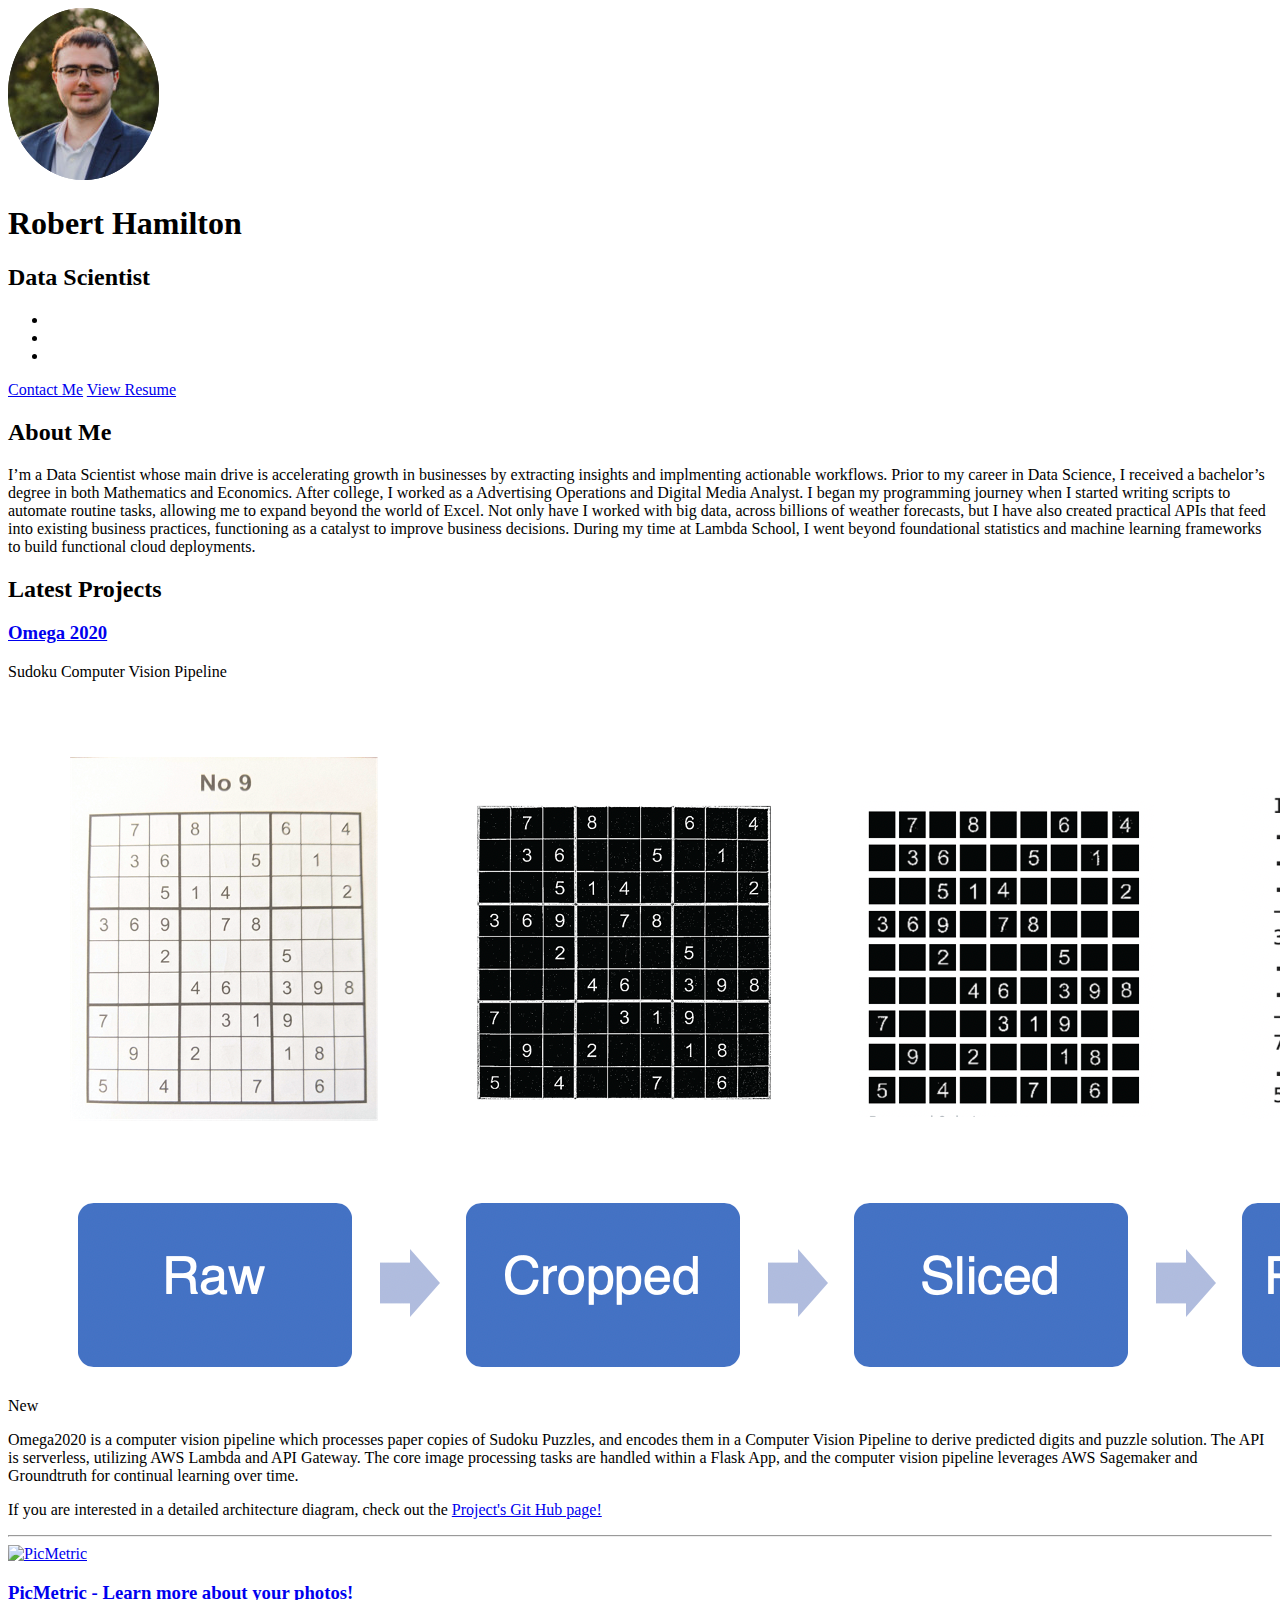
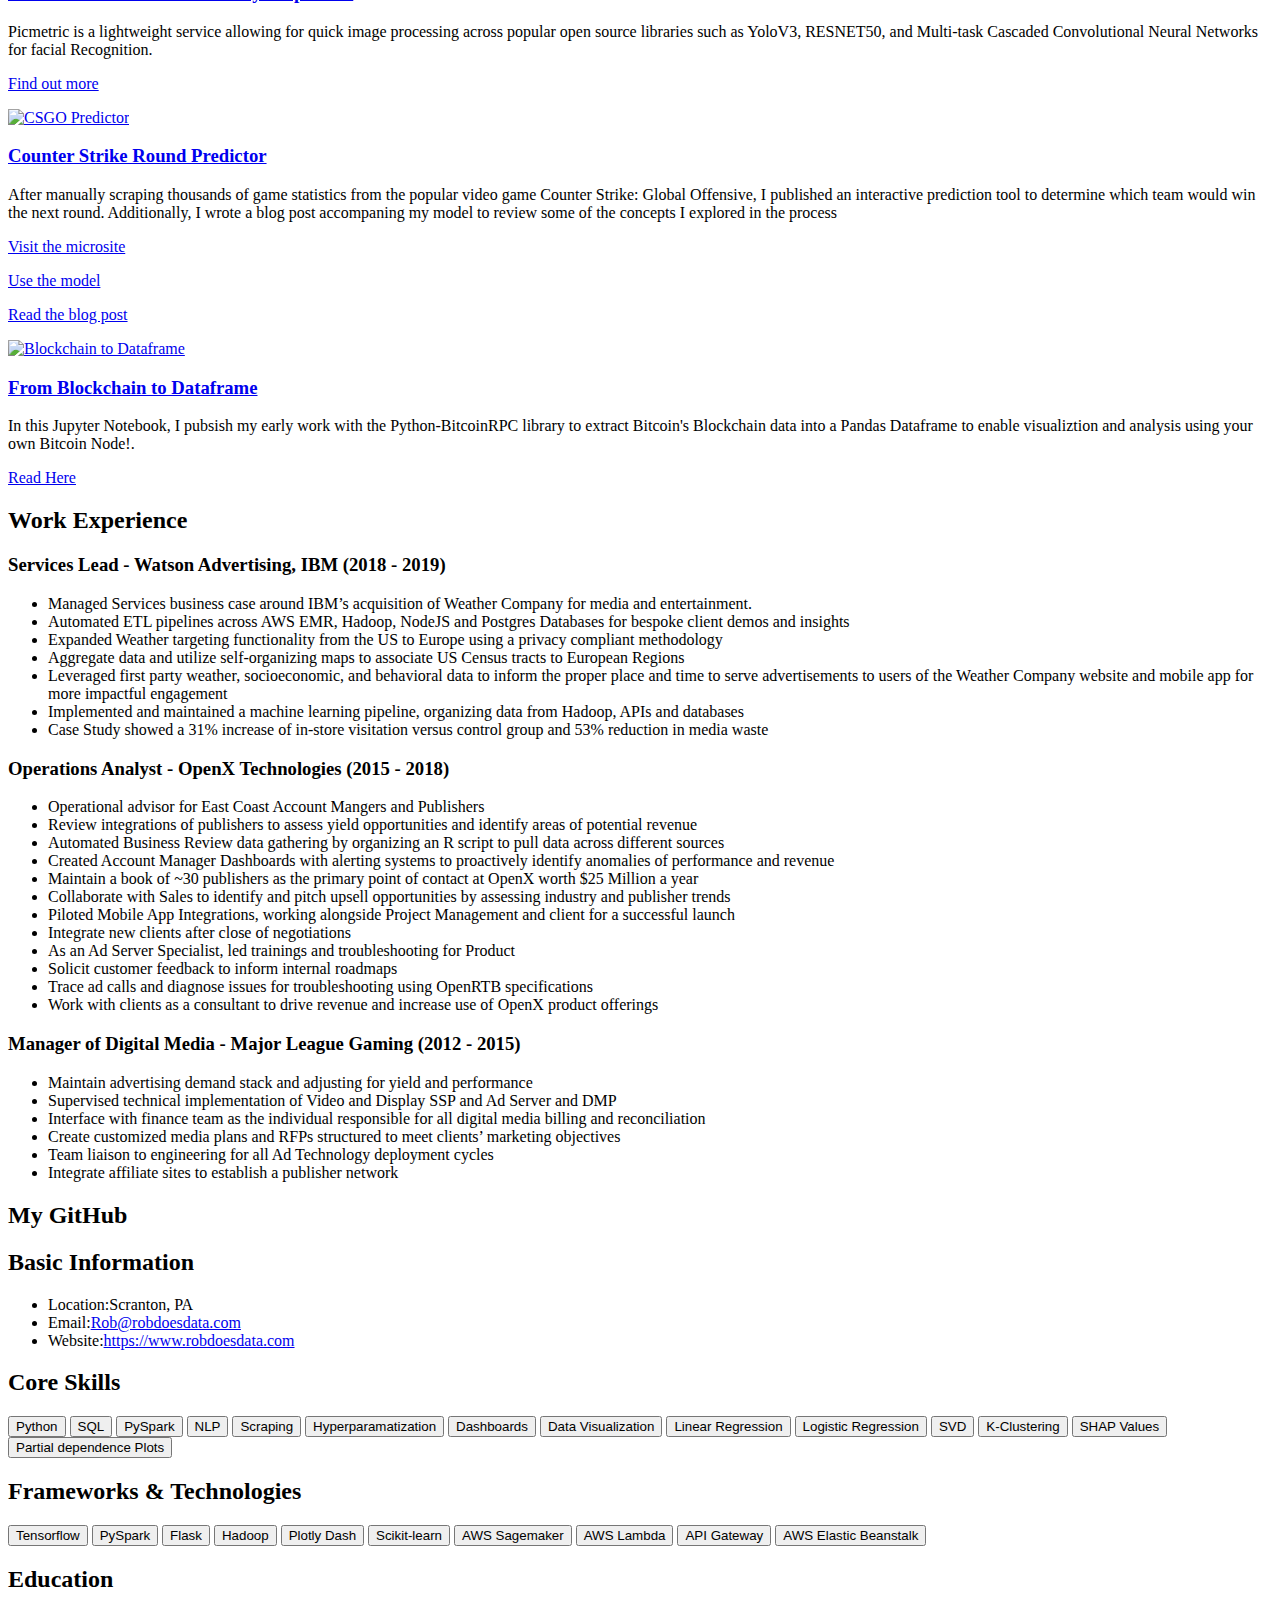
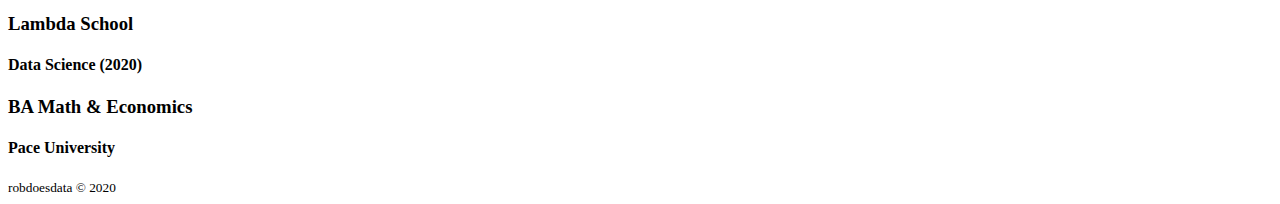
==== commit 597389b7: "Button Adjustments" ====
--- a/index.html
+++ b/index.html
@@ -52,8 +52,10 @@
                     <li class="list-inline-item last-item"><a href="#"><i class="fab fa-codepen"></i></a></li>     -->           
                 </ul> 
             </div><!--//profile-->
-            <a class="btn btn-cta-primary float-right" href="mailto:rob@robdoesdata.com?Subject=Hello!" target="_top"><i class="fas fa-paper-plane"></i> Contact Me</a>              
-            <a class="btn btn-cta-secondary btn-download float-right" href="https://robdoesdata.s3.amazonaws.com/assets/Robert+D+Hamilton+Resume+4-8-20.pdf" target="_blank"><i class="fas fa-download"></i> View Resume</a>
+            <div class="display: flex align-items: center float-right">
+            <a class="btn btn-cta-primary float-top" href="mailto:rob@robdoesdata.com?Subject=Hello!" target="_top"><i class="fas fa-paper-plane"></i> Contact Me</a>              
+            <a class="btn btn-cta-secondary btn-download float-bottom" href="https://robdoesdata.s3.amazonaws.com/assets/Robert+D+Hamilton+Resume+4-8-20.pdf" target="_blank"><i class="fas fa-download"></i> View Resume</a>
+        </div>
         </div><!--//container-->
     </header><!--//header-->
     
@@ -253,8 +255,10 @@
                                     <button type="button" class="btn btn-outline-primary">NLP</button>
                                     <button type="button" class="btn btn-outline-primary">Scraping</button>
                                     <button type="button" class="btn btn-outline-primary">Hyperparamatization</button>
-                                    <button type="button" class="btn btn-outline-primary">Dashboards and Data Visualization</button>
-                                    <button type="button" class="btn btn-outline-primary">Linear and Logistic Regression</button>
+                                    <button type="button" class="btn btn-outline-primary">Dashboards</button>
+                                    <button type="button" class="btn btn-outline-primary">Data Visualization</button>
+                                    <button type="button" class="btn btn-outline-primary">Linear Regression</button>
+                                    <button type="button" class="btn btn-outline-primary">Logistic Regression</button>
                                     <button type="button" class="btn btn-outline-primary">SVD</button>
                                     <button type="button" class="btn btn-outline-primary">K-Clustering</button>
                                     <button type="button" class="btn btn-outline-primary">SHAP Values</button>
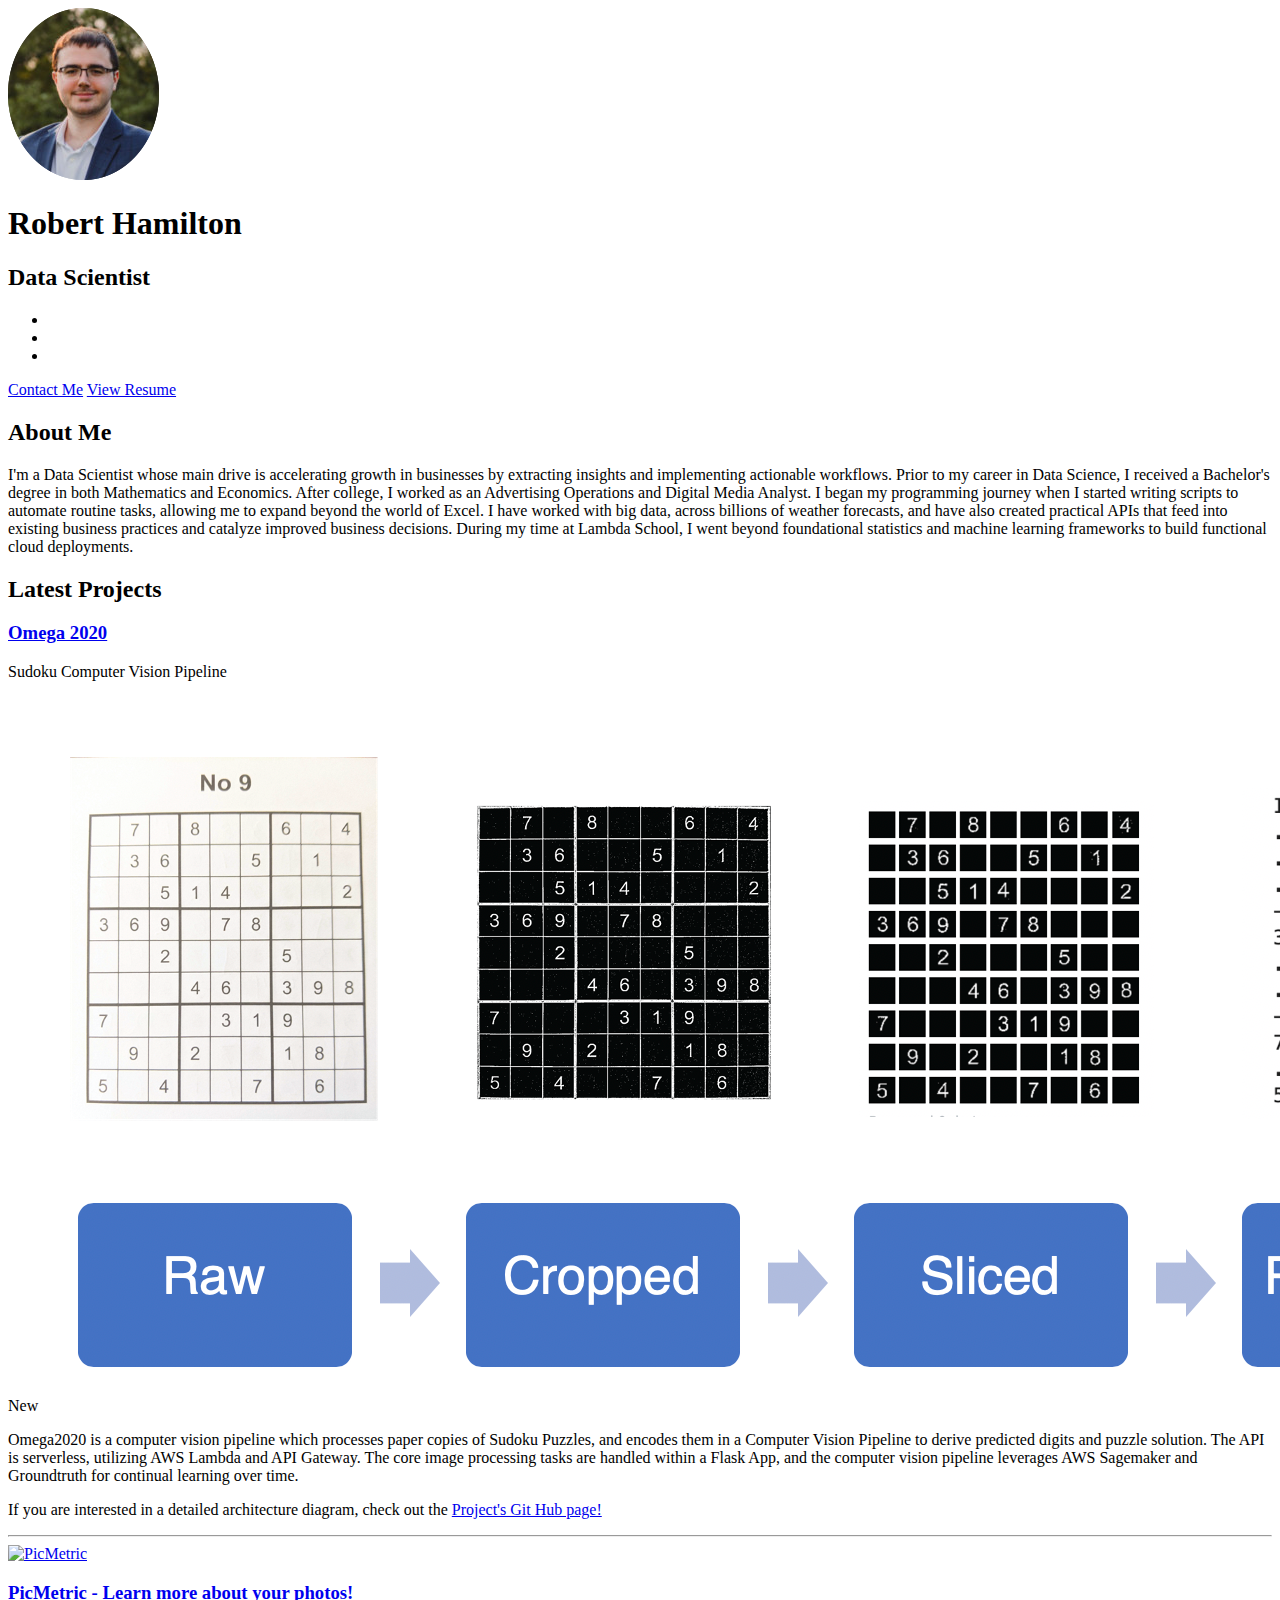
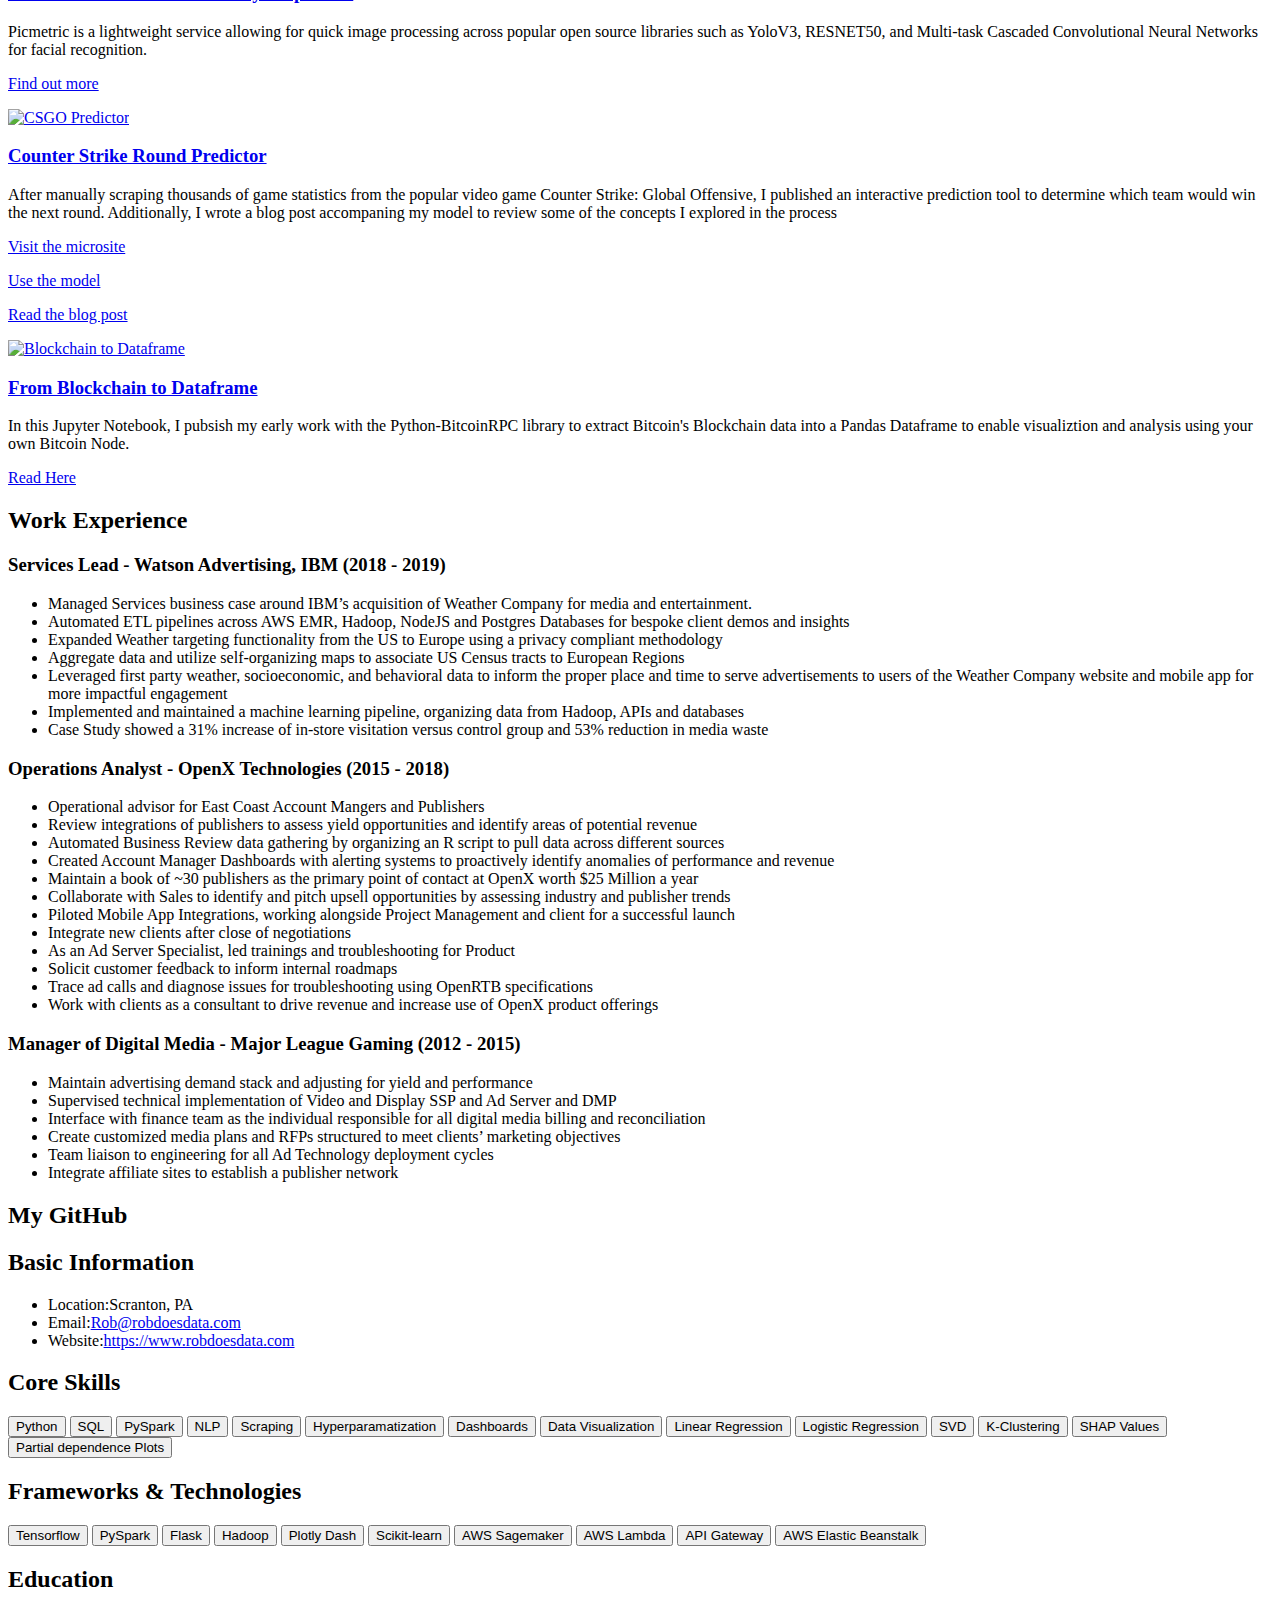
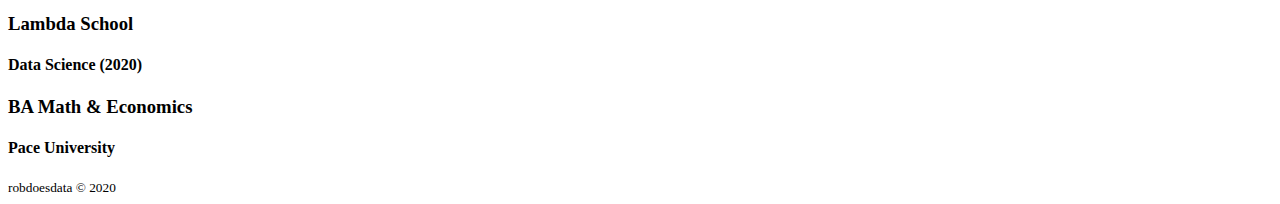
==== commit e7482d7e: "Spelling" ====
--- a/index.html
+++ b/index.html
@@ -66,7 +66,7 @@
                     <div class="section-inner">
                         <h2 class="heading">About Me</h2>
                         <div class="content">
-                            <p>I’m a Data Scientist whose main drive is accelerating growth in businesses by extracting insights and implmenting actionable workflows. Prior to my career in Data Science, I received a bachelor’s degree in both Mathematics and Economics. After college, I worked as a Advertising Operations and Digital Media Analyst. I began my programming journey when I started writing scripts to automate routine tasks, allowing me to expand beyond the world of Excel. Not only have I worked with big data, across billions of weather forecasts, but I have also created practical APIs that feed into existing business practices, functioning as a catalyst to improve business decisions. During my time at Lambda School, I went beyond foundational statistics and machine learning frameworks to build functional cloud deployments.</p>
+                            <p>I'm a Data Scientist whose main drive is accelerating growth in businesses by extracting insights and implementing actionable workflows. Prior to my career in Data Science, I received a Bachelor's degree in both Mathematics and Economics. After college, I worked as an Advertising Operations and Digital Media Analyst. I began my programming journey when I started writing scripts to automate routine tasks, allowing me to expand beyond the world of Excel. I have worked with big data, across billions of weather forecasts, and have also created practical APIs that feed into existing business practices and catalyze improved business decisions. During my time at Lambda School, I went beyond foundational statistics and machine learning frameworks to build functional cloud deployments.</p>
                            
                         </div><!--//content-->
                     </div><!--//section-inner-->                 
@@ -102,7 +102,7 @@
                                 </a>
                                 <div class="desc col-md-8 col-12">
                                     <h3 class="title"><a href="https://github.com/Rob1Ham/PicMetric-DS" target="_blank">PicMetric - Learn more about your photos!</a></h3>
-                                    <p class="mb-2">Picmetric is a lightweight service allowing for quick image processing across popular open source libraries such as YoloV3, RESNET50, and Multi-task Cascaded Convolutional Neural Networks for facial Recognition.</p>
+                                    <p class="mb-2">Picmetric is a lightweight service allowing for quick image processing across popular open source libraries such as YoloV3, RESNET50, and Multi-task Cascaded Convolutional Neural Networks for facial recognition.</p>
                                     <p><a class="more-link" href="https://github.com/Rob1Ham/PicMetric-DS" target="_blank"><i class="fas fa-external-link-alt"></i>Find out more</a></p>
                                 </div><!--//desc-->                          
                             </div><!--//item-->
@@ -127,7 +127,7 @@
                                 </a>
                                 <div class="desc col-md-8 col-12">
                                     <h3 class="title"><a href="https://colab.research.google.com/drive/1tl9-OJD-T-xlHk1VUMpwM3K9mj7M0pSG" target="_blank">From Blockchain to Dataframe</a></h3>
-                                    <p class="mb-2">In this Jupyter Notebook, I pubsish my early work with the Python-BitcoinRPC library to extract Bitcoin's Blockchain data into a Pandas Dataframe to enable visualiztion and analysis using your own Bitcoin Node!.</p>
+                                    <p class="mb-2">In this Jupyter Notebook, I pubsish my early work with the Python-BitcoinRPC library to extract Bitcoin's Blockchain data into a Pandas Dataframe to enable visualiztion and analysis using your own Bitcoin Node.</p>
                                     <p><a class="more-link" href="https://colab.research.google.com/drive/1tl9-OJD-T-xlHk1VUMpwM3K9mj7M0pSG" target="_blank"><i class="fas fa-external-link-alt"></i>Read Here</a></p>
                                 </div><!--//desc-->                          
                             </div><!--//item-->                            
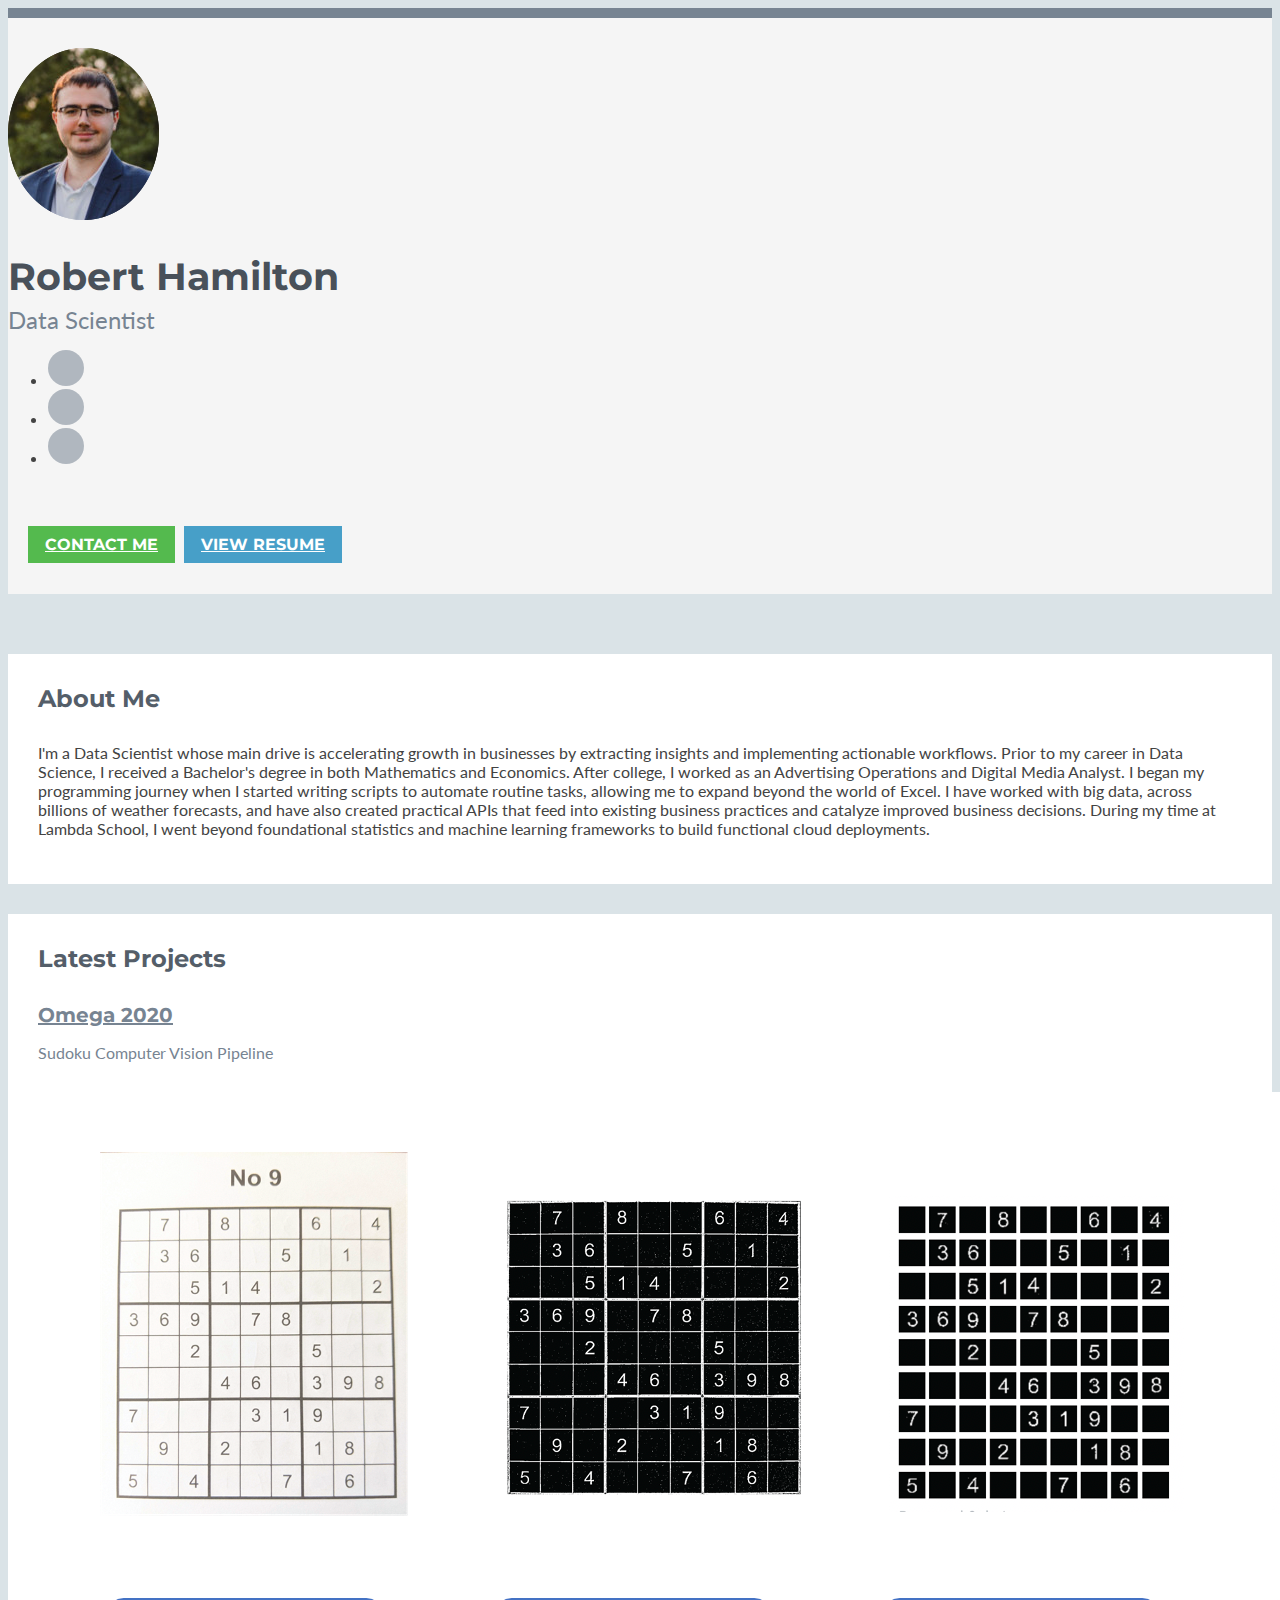
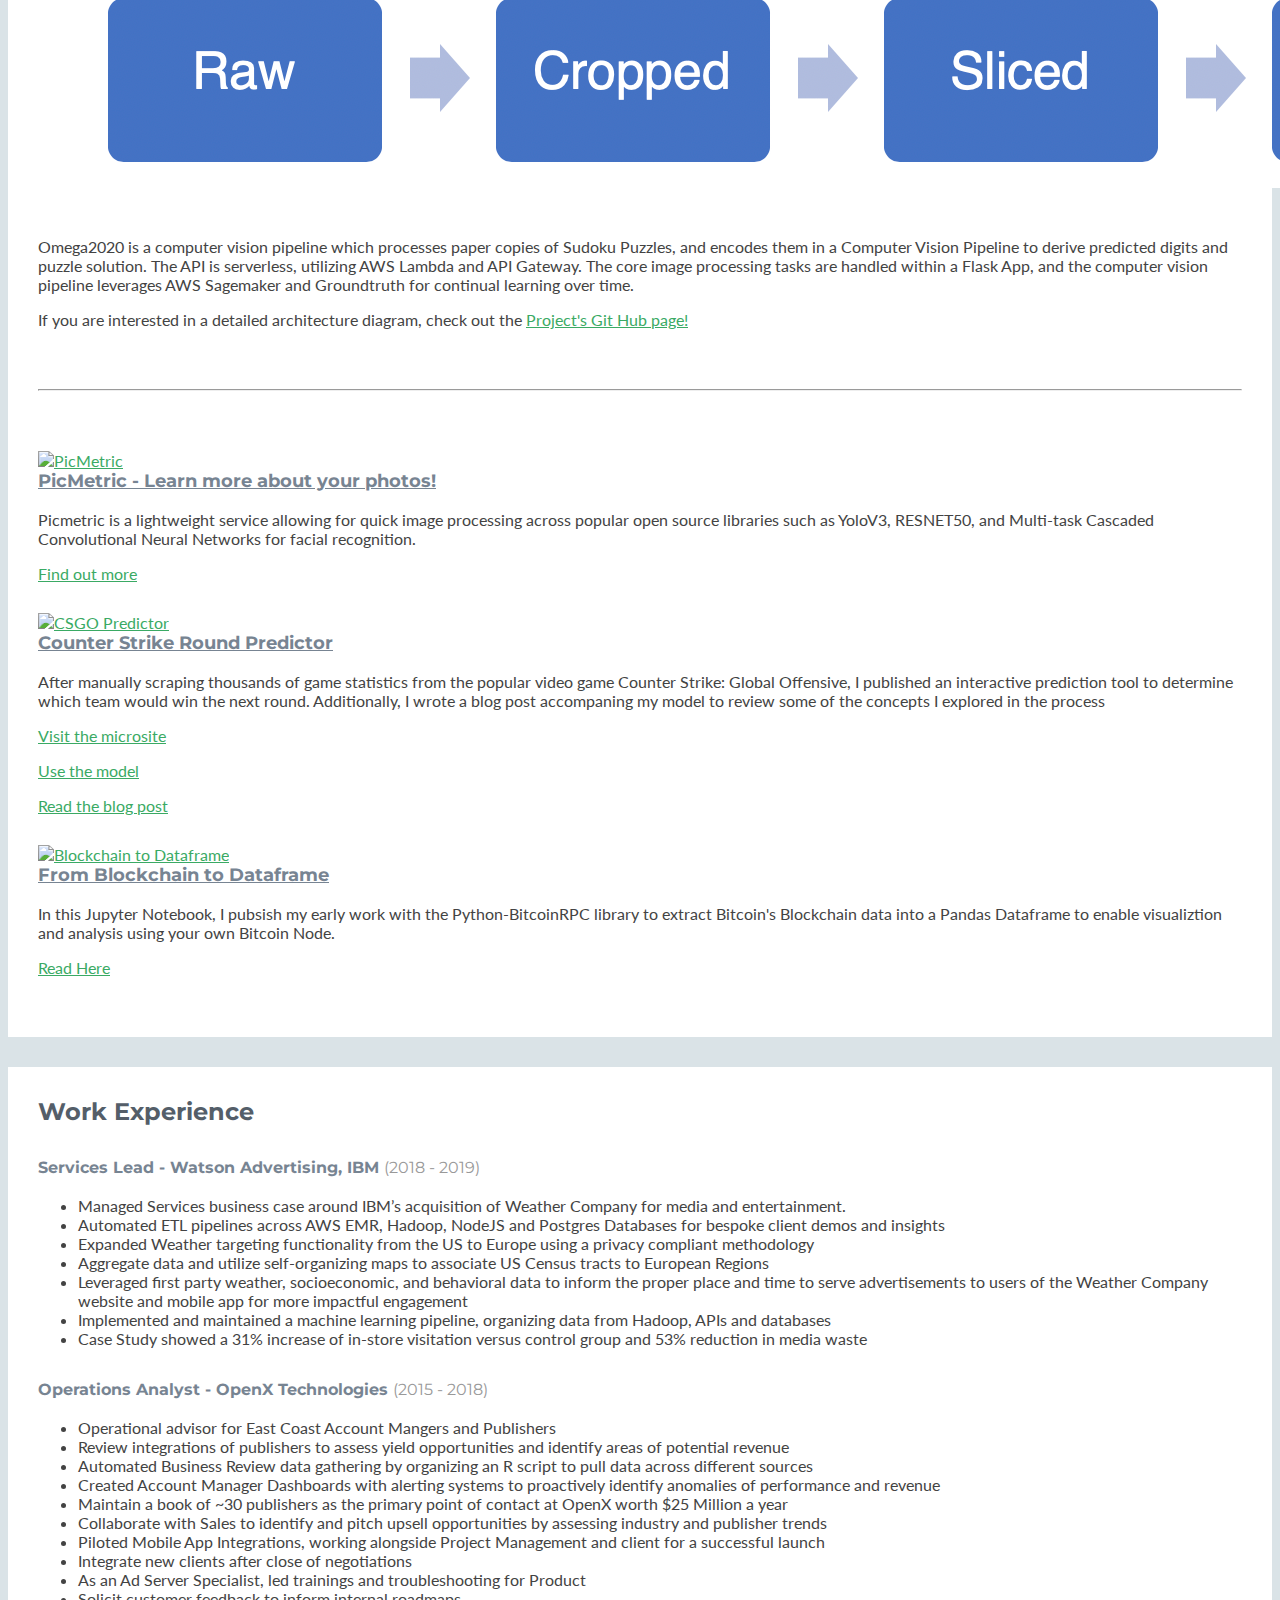
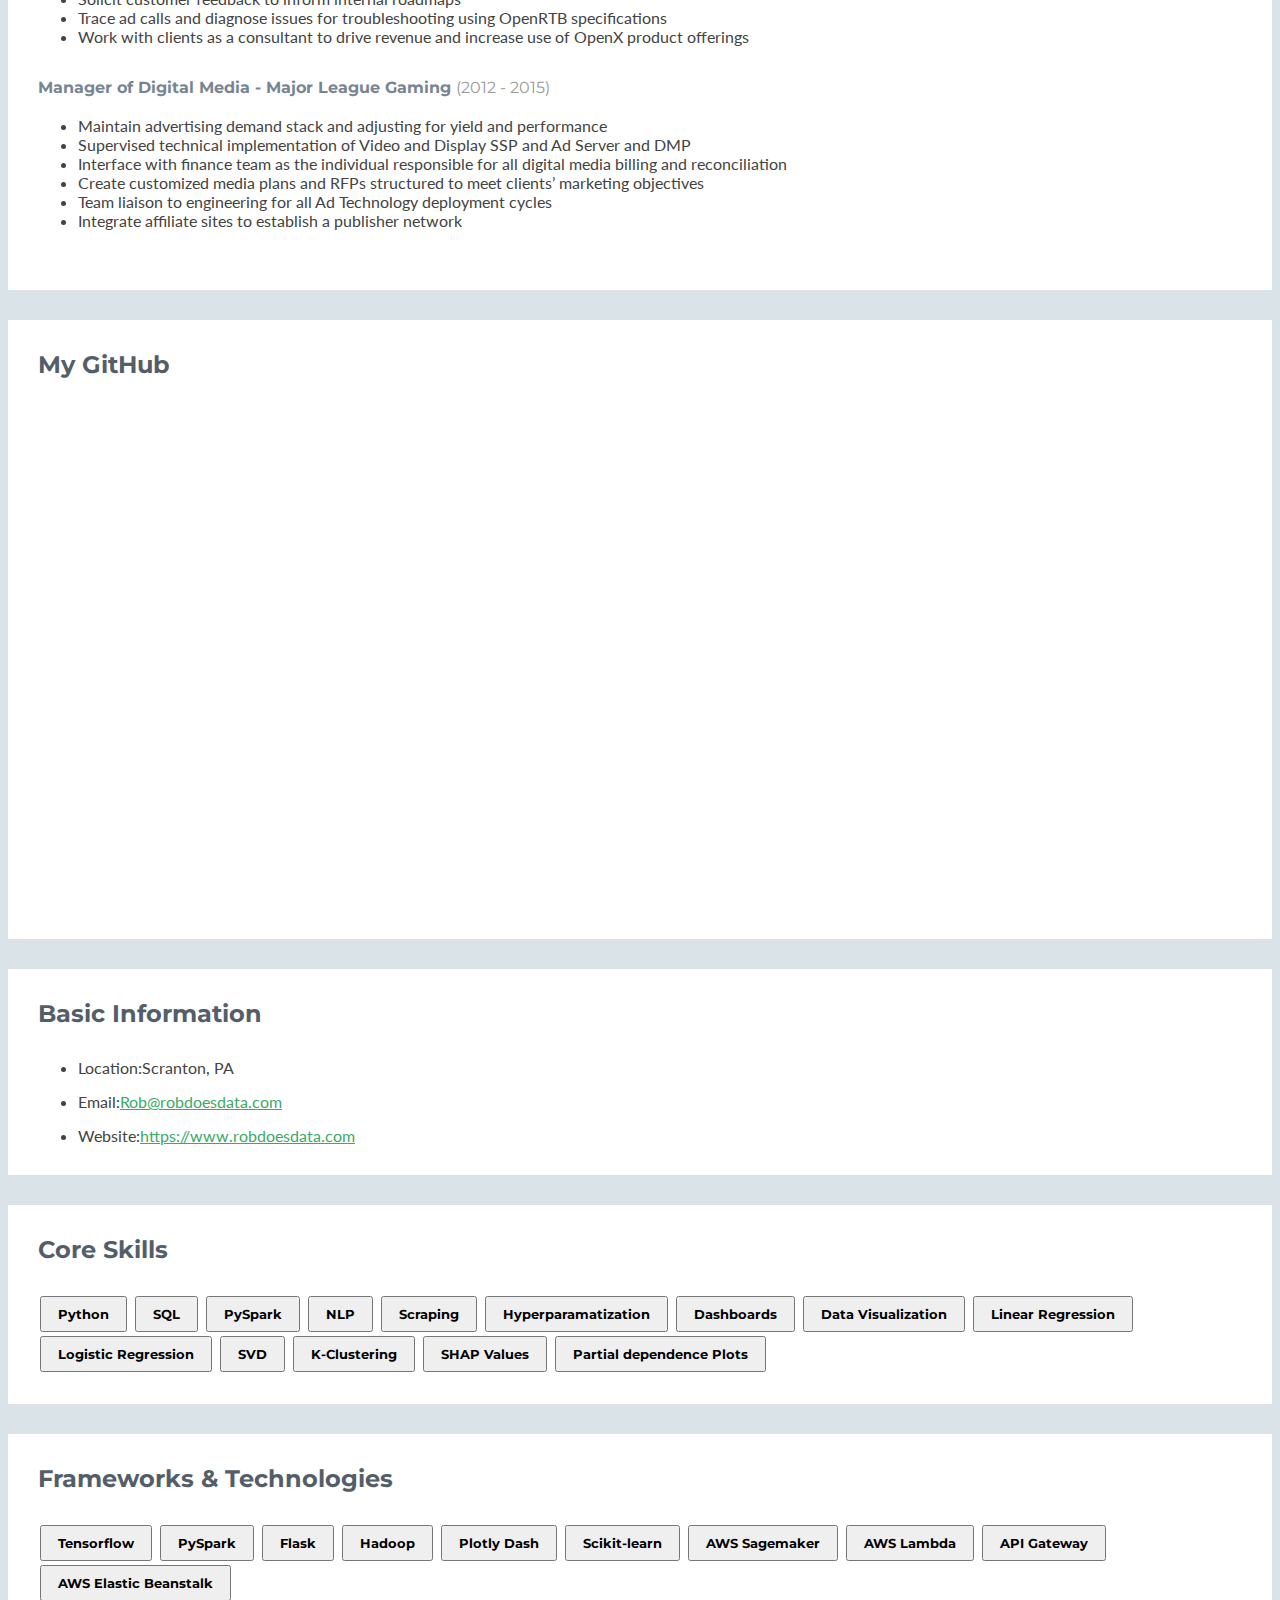
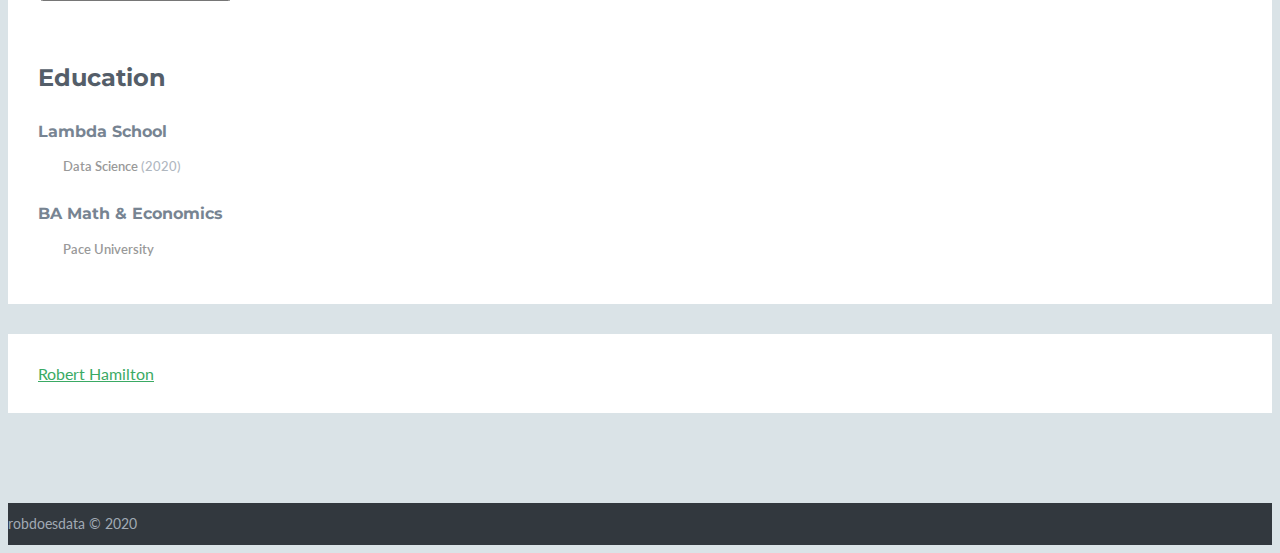
==== commit ca84e32f: "updated css for whtiespace" ====
--- a/index.html
+++ b/index.html
@@ -35,6 +35,8 @@
     <script type="text/javascript">
     (function(root,factory){if(typeof exports==="object"&&exports){module.exports=factory}else if(typeof define==="function"&&define.amd){define(factory)}else{root.Mustache=factory}})(this,function(){var exports={};exports.name="mustache.js";exports.version="0.7.2";exports.tags=["{{","}}"];exports.Scanner=Scanner;exports.Context=Context;exports.Writer=Writer;var whiteRe=/\s*/;var spaceRe=/\s+/;var nonSpaceRe=/\S/;var eqRe=/\s*=/;var curlyRe=/\s*\}/;var tagRe=/#|\^|\/|>|\{|&|=|!/;function testRe(re,string){return RegExp.prototype.test.call(re,string)}function isWhitespace(string){return!testRe(nonSpaceRe,string)}var isArray=Array.isArray||function(obj){return Object.prototype.toString.call(obj)==="[object Array]"};function escapeRe(string){return string.replace(/[\-\[\]{}()*+?.,\\\^$|#\s]/g,"\\$&")}var entityMap={"&":"&amp;","<":"&lt;",">":"&gt;",'"':"&quot;","'":"&#39;","/":"&#x2F;"};function escapeHtml(string){return String(string).replace(/[&<>"'\/]/g,function(s){return entityMap[s]})}exports.escape=escapeHtml;function Scanner(string){this.string=string;this.tail=string;this.pos=0}Scanner.prototype.eos=function(){return this.tail===""};Scanner.prototype.scan=function(re){var match=this.tail.match(re);if(match&&match.index===0){this.tail=this.tail.substring(match[0].length);this.pos+=match[0].length;return match[0]}return""};Scanner.prototype.scanUntil=function(re){var match,pos=this.tail.search(re);switch(pos){case-1:match=this.tail;this.pos+=this.tail.length;this.tail="";break;case 0:match="";break;default:match=this.tail.substring(0,pos);this.tail=this.tail.substring(pos);this.pos+=pos}return match};function Context(view,parent){this.view=view;this.parent=parent;this.clearCache()}Context.make=function(view){return view instanceof Context?view:new Context(view)};Context.prototype.clearCache=function(){this._cache={}};Context.prototype.push=function(view){return new Context(view,this)};Context.prototype.lookup=function(name){var value=this._cache[name];if(!value){if(name==="."){value=this.view}else{var context=this;while(context){if(name.indexOf(".")>0){var names=name.split("."),i=0;value=context.view;while(value&&i<names.length){value=value[names[i++]]}}else{value=context.view[name]}if(value!=null){break}context=context.parent}}this._cache[name]=value}if(typeof value==="function"){value=value.call(this.view)}return value};function Writer(){this.clearCache()}Writer.prototype.clearCache=function(){this._cache={};this._partialCache={}};Writer.prototype.compile=function(template,tags){var fn=this._cache[template];if(!fn){var tokens=exports.parse(template,tags);fn=this._cache[template]=this.compileTokens(tokens,template)}return fn};Writer.prototype.compilePartial=function(name,template,tags){var fn=this.compile(template,tags);this._partialCache[name]=fn;return fn};Writer.prototype.compileTokens=function(tokens,template){var fn=compileTokens(tokens);var self=this;return function(view,partials){if(partials){if(typeof partials==="function"){self._loadPartial=partials}else{for(var name in partials){self.compilePartial(name,partials[name])}}}return fn(self,Context.make(view),template)}};Writer.prototype.render=function(template,view,partials){return this.compile(template)(view,partials)};Writer.prototype._section=function(name,context,text,callback){var value=context.lookup(name);switch(typeof value){case"object":if(isArray(value)){var buffer="";for(var i=0,len=value.length;i<len;++i){buffer+=callback(this,context.push(value[i]))}return buffer}return value?callback(this,context.push(value)):"";case"function":var self=this;var scopedRender=function(template){return self.render(template,context)};var result=value.call(context.view,text,scopedRender);return result!=null?result:"";default:if(value){return callback(this,context)}}return""};Writer.prototype._inverted=function(name,context,callback){var value=context.lookup(name);if(!value||isArray(value)&&value.length===0){return callback(this,context)}return""};Writer.prototype._partial=function(name,context){if(!(name in this._partialCache)&&this._loadPartial){this.compilePartial(name,this._loadPartial(name))}var fn=this._partialCache[name];return fn?fn(context):""};Writer.prototype._name=function(name,context){var value=context.lookup(name);if(typeof value==="function"){value=value.call(context.view)}return value==null?"":String(value)};Writer.prototype._escaped=function(name,context){return exports.escape(this._name(name,context))};function compileTokens(tokens){var subRenders={};function subRender(i,tokens,template){if(!subRenders[i]){var fn=compileTokens(tokens);subRenders[i]=function(writer,context){return fn(writer,context,template)}}return subRenders[i]}return function(writer,context,template){var buffer="";var token,sectionText;for(var i=0,len=tokens.length;i<len;++i){token=tokens[i];switch(token[0]){case"#":sectionText=template.slice(token[3],token[5]);buffer+=writer._section(token[1],context,sectionText,subRender(i,token[4],template));break;case"^":buffer+=writer._inverted(token[1],context,subRender(i,token[4],template));break;case">":buffer+=writer._partial(token[1],context);break;case"&":buffer+=writer._name(token[1],context);break;case"name":buffer+=writer._escaped(token[1],context);break;case"text":buffer+=token[1];break}}return buffer}}function nestTokens(tokens){var tree=[];var collector=tree;var sections=[];var token;for(var i=0,len=tokens.length;i<len;++i){token=tokens[i];switch(token[0]){case"#":case"^":sections.push(token);collector.push(token);collector=token[4]=[];break;case"/":var section=sections.pop();section[5]=token[2];collector=sections.length>0?sections[sections.length-1][4]:tree;break;default:collector.push(token)}}return tree}function squashTokens(tokens){var squashedTokens=[];var token,lastToken;for(var i=0,len=tokens.length;i<len;++i){token=tokens[i];if(token[0]==="text"&&lastToken&&lastToken[0]==="text"){lastToken[1]+=token[1];lastToken[3]=token[3]}else{lastToken=token;squashedTokens.push(token)}}return squashedTokens}function escapeTags(tags){return[new RegExp(escapeRe(tags[0])+"\\s*"),new RegExp("\\s*"+escapeRe(tags[1]))]}exports.parse=function(template,tags){template=template||"";tags=tags||exports.tags;if(typeof tags==="string")tags=tags.split(spaceRe);if(tags.length!==2){throw new Error("Invalid tags: "+tags.join(", "))}var tagRes=escapeTags(tags);var scanner=new Scanner(template);var sections=[];var tokens=[];var spaces=[];var hasTag=false;var nonSpace=false;function stripSpace(){if(hasTag&&!nonSpace){while(spaces.length){tokens.splice(spaces.pop(),1)}}else{spaces=[]}hasTag=false;nonSpace=false}var start,type,value,chr;while(!scanner.eos()){start=scanner.pos;value=scanner.scanUntil(tagRes[0]);if(value){for(var i=0,len=value.length;i<len;++i){chr=value.charAt(i);if(isWhitespace(chr)){spaces.push(tokens.length)}else{nonSpace=true}tokens.push(["text",chr,start,start+1]);start+=1;if(chr==="\n"){stripSpace()}}}start=scanner.pos;if(!scanner.scan(tagRes[0])){break}hasTag=true;type=scanner.scan(tagRe)||"name";scanner.scan(whiteRe);if(type==="="){value=scanner.scanUntil(eqRe);scanner.scan(eqRe);scanner.scanUntil(tagRes[1])}else if(type==="{"){var closeRe=new RegExp("\\s*"+escapeRe("}"+tags[1]));value=scanner.scanUntil(closeRe);scanner.scan(curlyRe);scanner.scanUntil(tagRes[1]);type="&"}else{value=scanner.scanUntil(tagRes[1])}if(!scanner.scan(tagRes[1])){throw new Error("Unclosed tag at "+scanner.pos)}if(type==="/"){if(sections.length===0){throw new Error('Unopened section "'+value+'" at '+start)}var section=sections.pop();if(section[1]!==value){throw new Error('Unclosed section "'+section[1]+'" at '+start)}}var token=[type,value,start,scanner.pos];tokens.push(token);if(type==="#"||type==="^"){sections.push(token)}else if(type==="name"||type==="{"||type==="&"){nonSpace=true}else if(type==="="){tags=value.split(spaceRe);if(tags.length!==2){throw new Error("Invalid tags at "+start+": "+tags.join(", "))}tagRes=escapeTags(tags)}}var section=sections.pop();if(section){throw new Error('Unclosed section "'+section[1]+'" at '+scanner.pos)}return nestTokens(squashTokens(tokens))};var _writer=new Writer;exports.clearCache=function(){return _writer.clearCache()};exports.compile=function(template,tags){return _writer.compile(template,tags)};exports.compilePartial=function(name,template,tags){return _writer.compilePartial(name,template,tags)};exports.compileTokens=function(tokens,template){return _writer.compileTokens(tokens,template)};exports.render=function(template,view,partials){return _writer.render(template,view,partials)};exports.to_html=function(template,view,partials,send){var result=exports.render(template,view,partials);if(typeof send==="function"){send(result)}else{return result}};return exports}());
     </script>
+    <!-- LINKEDIN BADGE !-->
+    <script type="text/javascript" src="https://platform.linkedin.com/badges/js/profile.js" async defer></script>
 </head>
 <body>
     <!-- ******HEADER****** --> 
@@ -46,15 +48,15 @@
                 <h2 class="desc">Data Scientist</h2>   
                 <ul class="social list-inline">
                     <li class="list-inline-item"><a href="https://www.twitter.com/rob1ham"><i class="fab fa-twitter"></i></a></li>
-                    <li class="list-inline-item"><a href="https://www.linkedin.com/in/rob1ham/"><i class="fab fa-linkedin-in"></i></a></li>
-                    <li class="list-inline-item"><a href="https://github.com/Rob1Ham"><i class="fab fa-github-alt"></i></a></li>    
+                    <li class="list-inline-item"><a href="https://www.linkedin.com/in/robdoesdata/"><i class="fab fa-linkedin-in"></i></a></li>
+                    <li class="list-inline-item"><a href="https://github.com/RobDoesData"><i class="fab fa-github-alt"></i></a></li>    
                     <!--<li class="list-inline-item"><a href="#"><i class="fab fa-stack-overflow"></i></a></li>   
                     <li class="list-inline-item last-item"><a href="#"><i class="fab fa-codepen"></i></a></li>     -->           
                 </ul> 
             </div><!--//profile-->
-            <div class="display: flex align-items: center float-right">
+            <div class="btn btn-space float-right">
             <a class="btn btn-cta-primary float-top" href="mailto:rob@robdoesdata.com?Subject=Hello!" target="_top"><i class="fas fa-paper-plane"></i> Contact Me</a>              
-            <a class="btn btn-cta-secondary btn-download float-bottom" href="https://robdoesdata.s3.amazonaws.com/assets/Robert+D+Hamilton+Resume+4-8-20.pdf" target="_blank"><i class="fas fa-download"></i> View Resume</a>
+            <a class="btn btn-cta-secondary btn-download float-bottom" href="https://robdoesdata.s3.amazonaws.com/assets/Robert+D+Hamilton+Resume.pdf" target="_blank"><i class="fas fa-download"></i> View Resume</a>
         </div>
         </div><!--//container-->
     </header><!--//header-->
@@ -122,13 +124,13 @@
                             
                             
                             <div class="item row">
-                                <a class="col-md-4 col-12" href=https://colab.research.google.com/drive/1tl9-OJD-T-xlHk1VUMpwM3K9mj7M0pSG" target="_blank">
+                                <a class="col-md-4 col-12" href="https://github.com/RobDoesData/blockchain_to_dataframe/blob/master/Blockchain_To_Dataframe.ipynb" target="_blank">
                                 <img class="img-fluid project-image" src="assets/images/projects/bitcoin.jpg" alt="Blockchain to Dataframe" />
                                 </a>
                                 <div class="desc col-md-8 col-12">
-                                    <h3 class="title"><a href="https://colab.research.google.com/drive/1tl9-OJD-T-xlHk1VUMpwM3K9mj7M0pSG" target="_blank">From Blockchain to Dataframe</a></h3>
+                                    <h3 class="title"><a href="https://github.com/RobDoesData/blockchain_to_dataframe/blob/master/Blockchain_To_Dataframe.ipynb" target="_blank">From Blockchain to Dataframe</a></h3>
                                     <p class="mb-2">In this Jupyter Notebook, I pubsish my early work with the Python-BitcoinRPC library to extract Bitcoin's Blockchain data into a Pandas Dataframe to enable visualiztion and analysis using your own Bitcoin Node.</p>
-                                    <p><a class="more-link" href="https://colab.research.google.com/drive/1tl9-OJD-T-xlHk1VUMpwM3K9mj7M0pSG" target="_blank"><i class="fas fa-external-link-alt"></i>Read Here</a></p>
+                                    <p><a class="more-link" href="https://github.com/RobDoesData/blockchain_to_dataframe/blob/master/Blockchain_To_Dataframe.ipynb" target="_blank"><i class="fas fa-external-link-alt"></i>Read Here</a></p>
                                 </div><!--//desc-->                          
                             </div><!--//item-->                            
                             
@@ -248,7 +250,7 @@
                         <h2 class="heading">Core Skills</h2>
                         <div class="content">
                             
-                            <div class="skillset">
+                            <div class="btn-space skillset">
                                     <button type="button" class="btn btn-outline-primary">Python</button>
                                     <button type="button" class="btn btn-outline-primary">SQL</button>
                                     <button type="button" class="btn btn-outline-primary">PySpark</button>
@@ -273,7 +275,7 @@
                             <h2 class="heading">Frameworks & Technologies</h2>
                             <div class="content">
                                 
-                                <div class="skillset">
+                                <div class="btn-space skillset">
                                         <button type="button" class="btn btn-outline-secondary">Tensorflow</button>
                                         <button type="button" class="btn btn-outline-secondary">PySpark</button>
                                         <button type="button" class="btn btn-outline-secondary">Flask</button>
@@ -288,8 +290,7 @@
                                 </div>              
                             </div><!--//content-->  
                         </div><!--//section-inner-->                 
-                    </aside><!--//section-->
-                    
+
                 
                 <!-- <aside class="testimonials aside section">
                     <div class="section-inner">
@@ -322,7 +323,15 @@
                             </div><!--//item-->
                         </div><!--//content-->
                     </div><!--//section-inner-->
-                </aside><!--//section-->
+                </aside>
+                
+            </aside><!--//section-->
+            <aside class="skills aside section">
+                <div class="section-inner">
+                        <div class="LI-profile-badge"  data-version="v1" data-size="large" data-locale="en_US" data-type="vertical" data-theme="light" data-vanity="robdoesdata"><a class="LI-simple-link" href='https://www.linkedin.com/in/robdoesdata?trk=profile-badge'>Robert Hamilton</a></div>
+                </div>
+            </aside>
+                <!--//section-->
                             
                 <!-- <aside class="languages aside section">
                     <div class="section-inner">
--- a/assets/css/styles.css
+++ b/assets/css/styles.css
@@ -0,0 +1,669 @@
+/*!   
+ * Template Name: Developer - Responsive Website Template for Developers
+ * Version: 2.2
+ * Author: Xiaoying Riley
+ * Twitter: @3rdwave_themes
+ * License: Creative Commons Attribution 3.0 License
+ * Website: https://themes.3rdwavemedia.com/
+*/
+body {
+  font-family: 'Lato', arial, sans-serif;
+  color: #434343;
+  background: #DAE3E7;
+  font-size: 16px;
+  -webkit-font-smoothing: antialiased;
+  -moz-osx-font-smoothing: grayscale;
+}
+
+h1, h2, h3, h4, h5, h6 {
+  font-family: 'Montserrat', sans-serif;
+  font-weight: 700;
+  color: #778492;
+}
+
+a {
+  color: #3AAA64;
+  -webkit-transition: all 0.4s ease-in-out;
+  -moz-transition: all 0.4s ease-in-out;
+  -ms-transition: all 0.4s ease-in-out;
+  -o-transition: all 0.4s ease-in-out;
+}
+
+a:hover {
+  text-decoration: underline;
+  color: #5f6b77;
+  color: #2d844e;
+}
+
+a:focus {
+  text-decoration: none;
+}
+
+.btn, a.btn {
+  -webkit-transition: all 0.4s ease-in-out;
+  -moz-transition: all 0.4s ease-in-out;
+  -ms-transition: all 0.4s ease-in-out;
+  -o-transition: all 0.4s ease-in-out;
+  font-family: 'Montserrat', arial, sans-serif;
+  padding: 8px 16px;
+  margin: 2px;
+  font-weight: bold;
+}
+
+.btn .svg-inline--fa, a.btn .svg-inline--fa {
+  margin-right: 5px;
+  position: relative;
+  top: -2px;
+}
+
+.btn:focus, a.btn:focus {
+  color: #fff;
+}
+
+a.btn-cta-primary, .btn-cta-primary {
+  background: #54ba4e;
+  border: 1px solid #54ba4e;
+  color: #fff;
+  font-weight: 600;
+  text-transform: uppercase;
+}
+
+a.btn-cta-primary:hover, .btn-cta-primary:hover {
+  background: #49ac43;
+  border: 1px solid #49ac43;
+  color: #fff;
+}
+
+a.btn-cta-secondary, .btn-cta-secondary {
+  background: #479FC8;
+  border: 1px solid #479FC8;
+  color: #fff;
+  font-weight: 600;
+  text-transform: uppercase;
+}
+
+a.btn-cta-secondary:hover, .btn-cta-secondary:hover {
+  background: #3893bd;
+  border: 1px solid #3893bd;
+  color: #fff;
+}
+
+.text-highlight {
+  color: #32383e;
+}
+
+.badge-theme {
+  background: #3AAA64;
+  font-size: 12px;
+  color: #fff;
+  -webkit-border-radius: 2px;
+  -moz-border-radius: 2px;
+  -ms-border-radius: 2px;
+  -o-border-radius: 2px;
+  border-radius: 2px;
+  -moz-background-clip: padding;
+  -webkit-background-clip: padding-box;
+  background-clip: padding-box;
+}
+
+a.dotted-link {
+  border-bottom: 1px dotted #778492;
+  color: #778492;
+}
+
+a.dotted-link:hover {
+  text-decoration: none;
+  color: #49515a;
+}
+
+/* ======= Header ======= */
+.header {
+  padding: 30px 0;
+  background: #f5f5f5;
+  border-top: 10px solid #778492;
+}
+
+.header .btn {
+  margin-top: 60px;
+  font-weight: bold;
+}
+
+.header .profile-image {
+  margin-right: 30px;
+}
+
+.header .profile-content .name {
+  color: #49515a;
+  font-size: 38px;
+  margin-bottom: 5px;
+  margin-top: 30px;
+}
+
+.header .profile-content .desc {
+  color: #778492;
+  font-family: "Lato", arial, sans-serif;
+  font-weight: 400;
+  font-size: 24px;
+  margin-top: 0;
+  margin-bottom: 15px;
+}
+
+.header .profile-content .social a {
+  background: #b0b7bf;
+  width: 36px;
+  height: 36px;
+  display: inline-block;
+  -webkit-border-radius: 50%;
+  -moz-border-radius: 50%;
+  -ms-border-radius: 50%;
+  -o-border-radius: 50%;
+  border-radius: 50%;
+  -moz-background-clip: padding;
+  -webkit-background-clip: padding-box;
+  background-clip: padding-box;
+  color: #fff;
+  text-align: center;
+}
+
+.header .profile-content .social a:hover {
+  background: #778492;
+}
+
+.header .profile-content .social a .svg-inline--fa {
+  font-size: 20px;
+  margin-top: 8px;
+}
+
+/* ======= Sections======= */
+.sections-wrapper {
+  padding-top: 60px;
+  padding-bottom: 60px;
+}
+
+.section {
+  margin-bottom: 30px;
+}
+
+.section .section-inner {
+  background: #fff;
+  padding: 30px;
+}
+
+.section .heading {
+  margin-top: 0;
+  margin-bottom: 30px;
+  color: #545e69;
+  font-size: 24px;
+}
+
+.section .content .more-link .svg-inline--fa {
+  margin-right: 5px;
+  font-size: 14px;
+  position: relative;
+  top: -2px;
+}
+
+/* About Section */
+/* Latest Section */
+.latest .item {
+  margin-bottom: 30px;
+}
+
+.latest .item .title {
+  font-size: 18px;
+  margin-top: 0;
+}
+
+.latest .item .title .label {
+  margin-left: 5px;
+  font-size: 12px;
+}
+
+.latest .item .title a {
+  color: #778492;
+}
+
+.latest .item .title a:hover {
+  color: #5f6b77;
+}
+
+.latest .item .project-image:hover {
+  -webkit-opacity: 0.8;
+  -moz-opacity: 0.8;
+  opacity: 0.8;
+}
+
+.latest .divider {
+  margin-bottom: 60px;
+}
+
+.latest .featured {
+  margin-bottom: 60px;
+}
+
+.latest .featured .title {
+  font-size: 20px;
+  margin-bottom: 5px;
+  font-size: 20px;
+}
+
+.latest .featured .summary {
+  margin-bottom: 30px;
+  color: #778492;
+}
+
+.latest .featured img {
+  margin-bottom: 30px;
+}
+
+.latest .featured .desc {
+  margin-bottom: 30px;
+}
+
+.latest .has-ribbon {
+  position: relative;
+  display: inline-block;
+}
+
+.latest .has-ribbon .text {
+  background: #3AAA64;
+  color: #fff;
+}
+
+.latest .has-ribbon .ribbon {
+  position: absolute;
+  top: -4px;
+  right: -4px;
+  width: 110px;
+  height: 110px;
+  overflow: hidden;
+}
+
+.latest .has-ribbon .ribbon .text {
+  font-family: 'Montserrat', sans-serif;
+  position: relative;
+  left: -8px;
+  top: 18px;
+  width: 158px;
+  padding: 10px 10px;
+  font-size: 15px;
+  font-weight: bold;
+  text-align: center;
+  text-transform: uppercase;
+  color: #fff;
+  background-color: #479FC8;
+  -webkit-transform: rotate(45deg) translate3d(0, 0, 0);
+  -moz-transform: rotate(45deg) translate3d(0, 0, 0);
+  -ms-transform: rotate(45deg) translate3d(0, 0, 0);
+  -o-transform: rotate(45deg) translate3d(0, 0, 0);
+}
+
+.latest .has-ribbon .ribbon .text:before, .latest .has-ribbon .ribbon .text:after {
+  content: '';
+  position: absolute;
+  bottom: -5px;
+  border-top: 5px solid #276582;
+  border-left: 5px solid transparent;
+  border-right: 5px solid transparent;
+}
+
+.latest .has-ribbon .ribbon .text:before {
+  left: 0;
+}
+
+.latest .has-ribbon .ribbon .text:after {
+  right: 0;
+}
+
+/* Projects Section */
+.projects .item {
+  margin-bottom: 30px;
+}
+
+.projects .item .title {
+  font-size: 16px;
+  margin-top: 0;
+  margin-bottom: 5px;
+  line-height: 1.5;
+}
+
+.projects .item .title a {
+  color: #778492;
+}
+
+.projects .item .title a:hover {
+  color: #5f6b77;
+}
+
+/* Work Section */
+.experience .item {
+  margin-bottom: 30px;
+}
+
+.experience .item .title {
+  font-size: 16px;
+  margin-top: 0;
+  margin-bottom: 5px;
+  line-height: 1.5;
+}
+
+.experience .item .title .place {
+  color: #999;
+  font-weight: normal;
+}
+
+.experience .item .title .place a {
+  color: #999;
+}
+
+.experience .item .title .place a:hover {
+  color: #666666;
+}
+
+.experience .item .title .year {
+  color: #999;
+  font-weight: normal;
+}
+
+/* Git section */
+.github-graph {
+  margin-bottom: 30px;
+}
+
+.github-graph .js-calendar-graph-svg {
+  max-width: 100%;
+}
+
+.github-graph h2 {
+  font-size: 18px;
+}
+
+.ghfeed {
+  height: 500px;
+}
+
+.ghfeed,
+.ghfeed *,
+.ghfeed *:before,
+.ghfeed *:after {
+  -webkit-box-sizing: content-box;
+  -moz-box-sizing: content-box;
+  box-sizing: content-box;
+}
+
+/* Info Section */
+.info .svg-inline--fa {
+  margin-right: 15px;
+  color: #ccd1d6;
+}
+
+.info .svg-inline--fa.fa-envelope-o {
+  font-size: 14px;
+}
+
+.info ul {
+  margin-bottom: 0;
+}
+
+.info li {
+  margin-bottom: 15px;
+}
+
+.info li:last-child {
+  margin-bottom: 0;
+}
+
+/* Skills Section */
+.skills .intro {
+  margin-bottom: 30px;
+}
+
+.skills .skillset .item {
+  margin-bottom: 30px;
+}
+
+.skills .skillset .level-title {
+  font-size: 16px;
+  position: relative;
+  margin-top: 0;
+  margin-bottom: 10;
+}
+
+.skills .skillset .level-title .level-label {
+  color: #ccd1d6;
+  font-size: 14px;
+  font-weight: 400;
+  font-family: "Lato", arial, sans-serif;
+  position: absolute;
+  right: 0;
+  top: 0;
+}
+
+.skills .skillset .level-bar {
+  height: 15px;
+  background: #e8e8e8;
+}
+
+.skills .skillset .level-bar-inner {
+  height: 15px;
+  background: #66cb8c;
+}
+
+.skills .svg-inline--fa {
+  margin-right: 3px;
+  position: relative;
+  top: -1px;
+}
+
+/* Testimonials section */
+.testimonials .item {
+  margin-bottom: 30px;
+}
+
+.testimonials .item:last-child {
+  margin-bottom: 0;
+}
+
+.testimonials .item .quote {
+  color: #666;
+  font-size: 16px;
+  border-left: 5px solid #9fdeb7;
+  padding: 5px 15px;
+  margin-bottom: 15px;
+}
+
+.testimonials .item .quote p {
+  margin-bottom: 0;
+}
+
+.testimonials .item .quote .svg-inline--fa {
+  color: #79d19a;
+  margin-right: 15px;
+}
+
+.testimonials .item .source {
+  font-size: 14px;
+  padding-left: 20px;
+  font-weight: 500;
+}
+
+.testimonials .item .source .name {
+  color: #939ea9;
+  font-weight: 600;
+}
+
+.testimonials .item .source .title {
+  color: #999;
+}
+
+/* Education section */
+.education .item {
+  margin-bottom: 30px;
+}
+
+.education .item:last-child {
+  margin-bottom: 0;
+}
+
+.education .item .title {
+  font-size: 16px;
+  margin-top: 0;
+}
+
+.education .item .university {
+  font-family: "Lato", arial, sans-serif;
+  font-size: 13px;
+  color: #999;
+  font-weight: 600;
+  padding-left: 25px;
+}
+
+.education .item .university .year {
+  color: #b0b7bf;
+  font-weight: 500;
+}
+
+/* Language Section */
+.languages .item {
+  margin-bottom: 15px;
+}
+
+.languages .item .title {
+  color: #778492;
+}
+
+.languages .item .level {
+  color: #999;
+}
+
+.languages .item:last-child {
+  margin-bottom: 0;
+}
+
+.languages .item .svg-inline--fa {
+  color: #79d19a;
+}
+
+/* Blog Section */
+.blog .item {
+  margin-bottom: 30px;
+}
+
+.blog .item .title {
+  font-size: 18px;
+  line-height: 1.3;
+}
+
+.blog .item .title a {
+  color: #778492;
+}
+
+.blog .item .title a:hover {
+  color: #5f6b77;
+}
+
+.blog .item p {
+  margin-bottom: 5px;
+}
+
+.blog .item:last-child {
+  margin-bottom: 0;
+}
+
+/* List section */
+.list ul li {
+  margin-bottom: 10px;
+}
+
+.list ul li .svg-inline--fa {
+  margin-right: 5px;
+}
+
+.list ul li a {
+  color: #778492;
+}
+
+.list ul li a:hover {
+  color: #49515a;
+}
+
+/* Credits */
+.credits ul li {
+  margin-bottom: 10px;
+}
+
+.credits ul li .svg-inline--fa {
+  margin-right: 5px;
+  position: relative;
+  top: -2px;
+}
+
+.credits ul li a {
+  color: #778492;
+}
+
+.credits ul li a .svg-inline--fa {
+  color: #b0b7bf;
+}
+
+.credits ul li a:hover {
+  color: #49515a;
+}
+
+.credits .btn {
+  margin-bottom: 15px;
+}
+
+.aside .subheading {
+  font-size: 18px;
+  color: #545e69;
+}
+
+/* ======= Footer ======= */
+.footer {
+  background: #32383e;
+  color: #fff;
+  padding: 10px 0;
+}
+
+.footer .copyright {
+  line-height: 1.6;
+  color: #a1aab4;
+  font-size: 14px;
+}
+
+.footer a {
+  color: #fff;
+}
+
+.footer .fa-heart {
+  color: #fb866a;
+}
+
+@media (max-width: 767.98px) {
+  .header {
+    text-align: center;
+  }
+  .header .profile-image {
+    float: none !important;
+    margin: 0 auto;
+  }
+  .header .profile-content {
+    float: none !important;
+    text-align: center;
+  }
+  .header .btn {
+    margin-top: 30px;
+    float: none !important;
+  }
+  .project-image {
+    margin-bottom: 15px;
+  }
+}
+
+@media (min-width: 1400px) {
+  .container {
+    width: 1360px;
+    max-width: inherit;
+  }
+}
